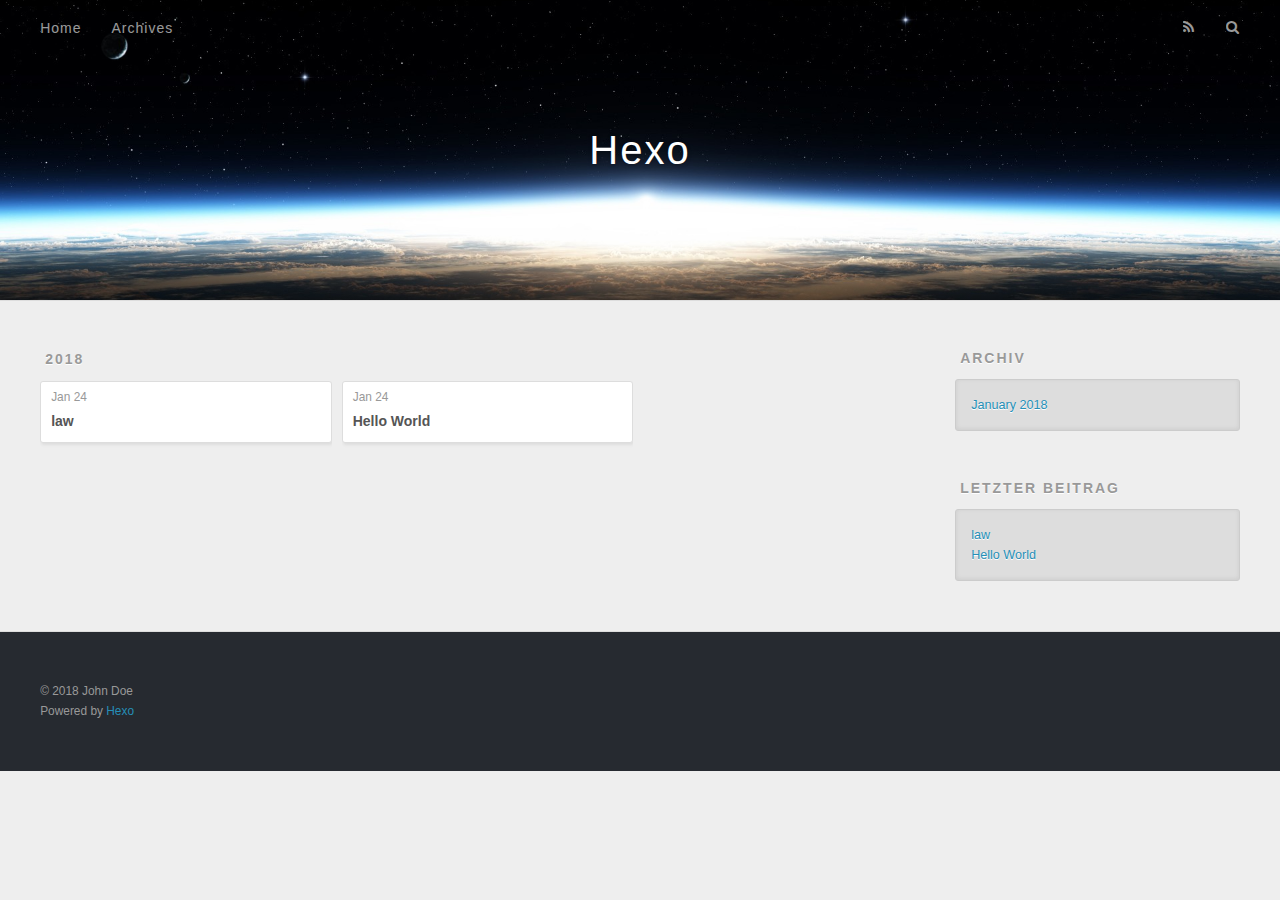
==== archives/index.html @ ad2d3b76 "Site updated: 2018-01-24 11:09:29" ====
<!DOCTYPE html>
<html>
<head>
  <meta charset="utf-8">
  

  
  <title>Archiv | Hexo</title>
  <meta name="viewport" content="width=device-width, initial-scale=1, maximum-scale=1">
  <meta property="og:type" content="website">
<meta property="og:title" content="Hexo">
<meta property="og:url" content="http://yoursite.com/archives/index.html">
<meta property="og:site_name" content="Hexo">
<meta name="twitter:card" content="summary">
<meta name="twitter:title" content="Hexo">
  
    <link rel="alternate" href="/atom.xml" title="Hexo" type="application/atom+xml">
  
  
    <link rel="icon" href="/favicon.png">
  
  
    <link href="//fonts.googleapis.com/css?family=Source+Code+Pro" rel="stylesheet" type="text/css">
  
  <link rel="stylesheet" href="/css/style.css">
</head>

<body>
  <div id="container">
    <div id="wrap">
      <header id="header">
  <div id="banner"></div>
  <div id="header-outer" class="outer">
    <div id="header-title" class="inner">
      <h1 id="logo-wrap">
        <a href="/" id="logo">Hexo</a>
      </h1>
      
    </div>
    <div id="header-inner" class="inner">
      <nav id="main-nav">
        <a id="main-nav-toggle" class="nav-icon"></a>
        
          <a class="main-nav-link" href="/">Home</a>
        
          <a class="main-nav-link" href="/archives">Archives</a>
        
      </nav>
      <nav id="sub-nav">
        
          <a id="nav-rss-link" class="nav-icon" href="/atom.xml" title="RSS Feed"></a>
        
        <a id="nav-search-btn" class="nav-icon" title="Suche"></a>
      </nav>
      <div id="search-form-wrap">
        <form action="//google.com/search" method="get" accept-charset="UTF-8" class="search-form"><input type="search" name="q" class="search-form-input" placeholder="Search"><button type="submit" class="search-form-submit">&#xF002;</button><input type="hidden" name="sitesearch" value="http://yoursite.com"></form>
      </div>
    </div>
  </div>
</header>
      <div class="outer">
        <section id="main">
  
  
    
    
      
      
      <section class="archives-wrap">
        <div class="archive-year-wrap">
          <a href="/archives/2018" class="archive-year">2018</a>
        </div>
        <div class="archives">
    
    <article class="archive-article archive-type-post">
  <div class="archive-article-inner">
    <header class="archive-article-header">
      <a href="/2018/01/24/law/" class="archive-article-date">
  <time datetime="2018-01-24T03:02:28.000Z" itemprop="datePublished">Jan 24</time>
</a>
      
  
    <h1 itemprop="name">
      <a class="archive-article-title" href="/2018/01/24/law/">law</a>
    </h1>
  

    </header>
  </div>
</article>
  
    
    
    <article class="archive-article archive-type-post">
  <div class="archive-article-inner">
    <header class="archive-article-header">
      <a href="/2018/01/24/hello-world/" class="archive-article-date">
  <time datetime="2018-01-24T02:55:47.644Z" itemprop="datePublished">Jan 24</time>
</a>
      
  
    <h1 itemprop="name">
      <a class="archive-article-title" href="/2018/01/24/hello-world/">Hello World</a>
    </h1>
  

    </header>
  </div>
</article>
  
  
    </div></section>
  


</section>
        
          <aside id="sidebar">
  
    

  
    

  
    
  
    
  <div class="widget-wrap">
    <h3 class="widget-title">Archiv</h3>
    <div class="widget">
      <ul class="archive-list"><li class="archive-list-item"><a class="archive-list-link" href="/archives/2018/01/">January 2018</a></li></ul>
    </div>
  </div>


  
    
  <div class="widget-wrap">
    <h3 class="widget-title">letzter Beitrag</h3>
    <div class="widget">
      <ul>
        
          <li>
            <a href="/2018/01/24/law/">law</a>
          </li>
        
          <li>
            <a href="/2018/01/24/hello-world/">Hello World</a>
          </li>
        
      </ul>
    </div>
  </div>

  
</aside>
        
      </div>
      <footer id="footer">
  
  <div class="outer">
    <div id="footer-info" class="inner">
      &copy; 2018 John Doe<br>
      Powered by <a href="http://hexo.io/" target="_blank">Hexo</a>
    </div>
  </div>
</footer>
    </div>
    <nav id="mobile-nav">
  
    <a href="/" class="mobile-nav-link">Home</a>
  
    <a href="/archives" class="mobile-nav-link">Archives</a>
  
</nav>
    

<script src="//ajax.googleapis.com/ajax/libs/jquery/2.0.3/jquery.min.js"></script>


  <link rel="stylesheet" href="/fancybox/jquery.fancybox.css">
  <script src="/fancybox/jquery.fancybox.pack.js"></script>


<script src="/js/script.js"></script>



  </div>
</body>
</html>
---- css/style.css ----
body {
  width: 100%;
}
body:before,
body:after {
  content: "";
  display: table;
}
body:after {
  clear: both;
}
html,
body,
div,
span,
applet,
object,
iframe,
h1,
h2,
h3,
h4,
h5,
h6,
p,
blockquote,
pre,
a,
abbr,
acronym,
address,
big,
cite,
code,
del,
dfn,
em,
img,
ins,
kbd,
q,
s,
samp,
small,
strike,
strong,
sub,
sup,
tt,
var,
dl,
dt,
dd,
ol,
ul,
li,
fieldset,
form,
label,
legend,
table,
caption,
tbody,
tfoot,
thead,
tr,
th,
td {
  margin: 0;
  padding: 0;
  border: 0;
  outline: 0;
  font-weight: inherit;
  font-style: inherit;
  font-family: inherit;
  font-size: 100%;
  vertical-align: baseline;
}
body {
  line-height: 1;
  color: #000;
  background: #fff;
}
ol,
ul {
  list-style: none;
}
table {
  border-collapse: separate;
  border-spacing: 0;
  vertical-align: middle;
}
caption,
th,
td {
  text-align: left;
  font-weight: normal;
  vertical-align: middle;
}
a img {
  border: none;
}
input,
button {
  margin: 0;
  padding: 0;
}
input::-moz-focus-inner,
button::-moz-focus-inner {
  border: 0;
  padding: 0;
}
@font-face {
  font-family: FontAwesome;
  font-style: normal;
  font-weight: normal;
  src: url("fonts/fontawesome-webfont.eot?v=#4.0.3");
  src: url("fonts/fontawesome-webfont.eot?#iefix&v=#4.0.3") format("embedded-opentype"), url("fonts/fontawesome-webfont.woff?v=#4.0.3") format("woff"), url("fonts/fontawesome-webfont.ttf?v=#4.0.3") format("truetype"), url("fonts/fontawesome-webfont.svg#fontawesomeregular?v=#4.0.3") format("svg");
}
html,
body,
#container {
  height: 100%;
}
body {
  background: #eee;
  font: 14px -apple-system, BlinkMacSystemFont, "Segoe UI", "Roboto", "Oxygen", "Ubuntu", "Cantarell", "Fira Sans", "Droid Sans", "Helvetica Neue", sans-serif;
  -webkit-text-size-adjust: 100%;
}
.outer {
  max-width: 1220px;
  margin: 0 auto;
  padding: 0 20px;
}
.outer:before,
.outer:after {
  content: "";
  display: table;
}
.outer:after {
  clear: both;
}
.inner {
  display: inline;
  float: left;
  width: 98.33333333333333%;
  margin: 0 0.833333333333333%;
}
.left,
.alignleft {
  float: left;
}
.right,
.alignright {
  float: right;
}
.clear {
  clear: both;
}
#container {
  position: relative;
}
.mobile-nav-on {
  overflow: hidden;
}
#wrap {
  height: 100%;
  width: 100%;
  position: absolute;
  top: 0;
  left: 0;
  -webkit-transition: 0.2s ease-out;
  -moz-transition: 0.2s ease-out;
  -ms-transition: 0.2s ease-out;
  transition: 0.2s ease-out;
  z-index: 1;
  background: #eee;
}
.mobile-nav-on #wrap {
  left: 280px;
}
@media screen and (min-width: 768px) {
  #main {
    display: inline;
    float: left;
    width: 73.33333333333333%;
    margin: 0 0.833333333333333%;
  }
}
.article-date,
.article-category-link,
.archive-year,
.widget-title {
  text-decoration: none;
  text-transform: uppercase;
  letter-spacing: 2px;
  color: #999;
  margin-bottom: 1em;
  margin-left: 5px;
  line-height: 1em;
  text-shadow: 0 1px #fff;
  font-weight: bold;
}
.article-inner,
.archive-article-inner {
  background: #fff;
  -webkit-box-shadow: 1px 2px 3px #ddd;
  box-shadow: 1px 2px 3px #ddd;
  border: 1px solid #ddd;
  border-radius: 3px;
}
.article-entry h1,
.widget h1 {
  font-size: 2em;
}
.article-entry h2,
.widget h2 {
  font-size: 1.5em;
}
.article-entry h3,
.widget h3 {
  font-size: 1.3em;
}
.article-entry h4,
.widget h4 {
  font-size: 1.2em;
}
.article-entry h5,
.widget h5 {
  font-size: 1em;
}
.article-entry h6,
.widget h6 {
  font-size: 1em;
  color: #999;
}
.article-entry hr,
.widget hr {
  border: 1px dashed #ddd;
}
.article-entry strong,
.widget strong {
  font-weight: bold;
}
.article-entry em,
.widget em,
.article-entry cite,
.widget cite {
  font-style: italic;
}
.article-entry sup,
.widget sup,
.article-entry sub,
.widget sub {
  font-size: 0.75em;
  line-height: 0;
  position: relative;
  vertical-align: baseline;
}
.article-entry sup,
.widget sup {
  top: -0.5em;
}
.article-entry sub,
.widget sub {
  bottom: -0.2em;
}
.article-entry small,
.widget small {
  font-size: 0.85em;
}
.article-entry acronym,
.widget acronym,
.article-entry abbr,
.widget abbr {
  border-bottom: 1px dotted;
}
.article-entry ul,
.widget ul,
.article-entry ol,
.widget ol,
.article-entry dl,
.widget dl {
  margin: 0 20px;
  line-height: 1.6em;
}
.article-entry ul ul,
.widget ul ul,
.article-entry ol ul,
.widget ol ul,
.article-entry ul ol,
.widget ul ol,
.article-entry ol ol,
.widget ol ol {
  margin-top: 0;
  margin-bottom: 0;
}
.article-entry ul,
.widget ul {
  list-style: disc;
}
.article-entry ol,
.widget ol {
  list-style: decimal;
}
.article-entry dt,
.widget dt {
  font-weight: bold;
}
#header {
  height: 300px;
  position: relative;
  border-bottom: 1px solid #ddd;
}
#header:before,
#header:after {
  content: "";
  position: absolute;
  left: 0;
  right: 0;
  height: 40px;
}
#header:before {
  top: 0;
  background: -webkit-linear-gradient(rgba(0,0,0,0.2), transparent);
  background: -moz-linear-gradient(rgba(0,0,0,0.2), transparent);
  background: -ms-linear-gradient(rgba(0,0,0,0.2), transparent);
  background: linear-gradient(rgba(0,0,0,0.2), transparent);
}
#header:after {
  bottom: 0;
  background: -webkit-linear-gradient(transparent, rgba(0,0,0,0.2));
  background: -moz-linear-gradient(transparent, rgba(0,0,0,0.2));
  background: -ms-linear-gradient(transparent, rgba(0,0,0,0.2));
  background: linear-gradient(transparent, rgba(0,0,0,0.2));
}
#header-outer {
  height: 100%;
  position: relative;
}
#header-inner {
  position: relative;
  overflow: hidden;
}
#banner {
  position: absolute;
  top: 0;
  left: 0;
  width: 100%;
  height: 100%;
  background: url("images/banner.jpg") center #000;
  -webkit-background-size: cover;
  -moz-background-size: cover;
  background-size: cover;
  z-index: -1;
}
#header-title {
  text-align: center;
  height: 40px;
  position: absolute;
  top: 50%;
  left: 0;
  margin-top: -20px;
}
#logo,
#subtitle {
  text-decoration: none;
  color: #fff;
  font-weight: 300;
  text-shadow: 0 1px 4px rgba(0,0,0,0.3);
}
#logo {
  font-size: 40px;
  line-height: 40px;
  letter-spacing: 2px;
}
#subtitle {
  font-size: 16px;
  line-height: 16px;
  letter-spacing: 1px;
}
#subtitle-wrap {
  margin-top: 16px;
}
#main-nav {
  float: left;
  margin-left: -15px;
}
.nav-icon,
.main-nav-link {
  float: left;
  color: #fff;
  opacity: 0.6;
  text-decoration: none;
  text-shadow: 0 1px rgba(0,0,0,0.2);
  -webkit-transition: opacity 0.2s;
  -moz-transition: opacity 0.2s;
  -ms-transition: opacity 0.2s;
  transition: opacity 0.2s;
  display: block;
  padding: 20px 15px;
}
.nav-icon:hover,
.main-nav-link:hover {
  opacity: 1;
}
.nav-icon {
  font-family: FontAwesome;
  text-align: center;
  font-size: 14px;
  width: 14px;
  height: 14px;
  padding: 20px 15px;
  position: relative;
  cursor: pointer;
}
.main-nav-link {
  font-weight: 300;
  letter-spacing: 1px;
}
@media screen and (max-width: 479px) {
  .main-nav-link {
    display: none;
  }
}
#main-nav-toggle {
  display: none;
}
#main-nav-toggle:before {
  content: "\f0c9";
}
@media screen and (max-width: 479px) {
  #main-nav-toggle {
    display: block;
  }
}
#sub-nav {
  float: right;
  margin-right: -15px;
}
#nav-rss-link:before {
  content: "\f09e";
}
#nav-search-btn:before {
  content: "\f002";
}
#search-form-wrap {
  position: absolute;
  top: 15px;
  width: 150px;
  height: 30px;
  right: -150px;
  opacity: 0;
  -webkit-transition: 0.2s ease-out;
  -moz-transition: 0.2s ease-out;
  -ms-transition: 0.2s ease-out;
  transition: 0.2s ease-out;
}
#search-form-wrap.on {
  opacity: 1;
  right: 0;
}
@media screen and (max-width: 479px) {
  #search-form-wrap {
    width: 100%;
    right: -100%;
  }
}
.search-form {
  position: absolute;
  top: 0;
  left: 0;
  right: 0;
  background: #fff;
  padding: 5px 15px;
  border-radius: 15px;
  -webkit-box-shadow: 0 0 10px rgba(0,0,0,0.3);
  box-shadow: 0 0 10px rgba(0,0,0,0.3);
}
.search-form-input {
  border: none;
  background: none;
  color: #555;
  width: 100%;
  font: 13px -apple-system, BlinkMacSystemFont, "Segoe UI", "Roboto", "Oxygen", "Ubuntu", "Cantarell", "Fira Sans", "Droid Sans", "Helvetica Neue", sans-serif;
  outline: none;
}
.search-form-input::-webkit-search-results-decoration,
.search-form-input::-webkit-search-cancel-button {
  -webkit-appearance: none;
}
.search-form-submit {
  position: absolute;
  top: 50%;
  right: 10px;
  margin-top: -7px;
  font: 13px FontAwesome;
  border: none;
  background: none;
  color: #bbb;
  cursor: pointer;
}
.search-form-submit:hover,
.search-form-submit:focus {
  color: #777;
}
.article {
  margin: 50px 0;
}
.article-inner {
  overflow: hidden;
}
.article-meta:before,
.article-meta:after {
  content: "";
  display: table;
}
.article-meta:after {
  clear: both;
}
.article-date {
  float: left;
}
.article-category {
  float: left;
  line-height: 1em;
  color: #ccc;
  text-shadow: 0 1px #fff;
  margin-left: 8px;
}
.article-category:before {
  content: "\2022";
}
.article-category-link {
  margin: 0 12px 1em;
}
.article-header {
  padding: 20px 20px 0;
}
.article-title {
  text-decoration: none;
  font-size: 2em;
  font-weight: bold;
  color: #555;
  line-height: 1.1em;
  -webkit-transition: color 0.2s;
  -moz-transition: color 0.2s;
  -ms-transition: color 0.2s;
  transition: color 0.2s;
}
a.article-title:hover {
  color: #258fb8;
}
.article-entry {
  color: #555;
  padding: 0 20px;
}
.article-entry:before,
.article-entry:after {
  content: "";
  display: table;
}
.article-entry:after {
  clear: both;
}
.article-entry p,
.article-entry table {
  line-height: 1.6em;
  margin: 1.6em 0;
}
.article-entry h1,
.article-entry h2,
.article-entry h3,
.article-entry h4,
.article-entry h5,
.article-entry h6 {
  font-weight: bold;
}
.article-entry h1,
.article-entry h2,
.article-entry h3,
.article-entry h4,
.article-entry h5,
.article-entry h6 {
  line-height: 1.1em;
  margin: 1.1em 0;
}
.article-entry a {
  color: #258fb8;
  text-decoration: none;
}
.article-entry a:hover {
  text-decoration: underline;
}
.article-entry ul,
.article-entry ol,
.article-entry dl {
  margin-top: 1.6em;
  margin-bottom: 1.6em;
}
.article-entry img,
.article-entry video {
  max-width: 100%;
  height: auto;
  display: block;
  margin: auto;
}
.article-entry iframe {
  border: none;
}
.article-entry table {
  width: 100%;
  border-collapse: collapse;
  border-spacing: 0;
}
.article-entry th {
  font-weight: bold;
  border-bottom: 3px solid #ddd;
  padding-bottom: 0.5em;
}
.article-entry td {
  border-bottom: 1px solid #ddd;
  padding: 10px 0;
}
.article-entry blockquote {
  font-family: Georgia, "Times New Roman", serif;
  font-size: 1.4em;
  margin: 1.6em 20px;
  text-align: center;
}
.article-entry blockquote footer {
  font-size: 14px;
  margin: 1.6em 0;
  font-family: -apple-system, BlinkMacSystemFont, "Segoe UI", "Roboto", "Oxygen", "Ubuntu", "Cantarell", "Fira Sans", "Droid Sans", "Helvetica Neue", sans-serif;
}
.article-entry blockquote footer cite:before {
  content: "—";
  padding: 0 0.5em;
}
.article-entry .pullquote {
  text-align: left;
  width: 45%;
  margin: 0;
}
.article-entry .pullquote.left {
  margin-left: 0.5em;
  margin-right: 1em;
}
.article-entry .pullquote.right {
  margin-right: 0.5em;
  margin-left: 1em;
}
.article-entry .caption {
  color: #999;
  display: block;
  font-size: 0.9em;
  margin-top: 0.5em;
  position: relative;
  text-align: center;
}
.article-entry .video-container {
  position: relative;
  padding-top: 56.25%;
  height: 0;
  overflow: hidden;
}
.article-entry .video-container iframe,
.article-entry .video-container object,
.article-entry .video-container embed {
  position: absolute;
  top: 0;
  left: 0;
  width: 100%;
  height: 100%;
  margin-top: 0;
}
.article-more-link a {
  display: inline-block;
  line-height: 1em;
  padding: 6px 15px;
  border-radius: 15px;
  background: #eee;
  color: #999;
  text-shadow: 0 1px #fff;
  text-decoration: none;
}
.article-more-link a:hover {
  background: #258fb8;
  color: #fff;
  text-decoration: none;
  text-shadow: 0 1px #1e7293;
}
.article-footer {
  font-size: 0.85em;
  line-height: 1.6em;
  border-top: 1px solid #ddd;
  padding-top: 1.6em;
  margin: 0 20px 20px;
}
.article-footer:before,
.article-footer:after {
  content: "";
  display: table;
}
.article-footer:after {
  clear: both;
}
.article-footer a {
  color: #999;
  text-decoration: none;
}
.article-footer a:hover {
  color: #555;
}
.article-tag-list-item {
  float: left;
  margin-right: 10px;
}
.article-tag-list-link:before {
  content: "#";
}
.article-comment-link {
  float: right;
}
.article-comment-link:before {
  content: "\f075";
  font-family: FontAwesome;
  padding-right: 8px;
}
.article-share-link {
  cursor: pointer;
  float: right;
  margin-left: 20px;
}
.article-share-link:before {
  content: "\f064";
  font-family: FontAwesome;
  padding-right: 6px;
}
#article-nav {
  position: relative;
}
#article-nav:before,
#article-nav:after {
  content: "";
  display: table;
}
#article-nav:after {
  clear: both;
}
@media screen and (min-width: 768px) {
  #article-nav {
    margin: 50px 0;
  }
  #article-nav:before {
    width: 8px;
    height: 8px;
    position: absolute;
    top: 50%;
    left: 50%;
    margin-top: -4px;
    margin-left: -4px;
    content: "";
    border-radius: 50%;
    background: #ddd;
    -webkit-box-shadow: 0 1px 2px #fff;
    box-shadow: 0 1px 2px #fff;
  }
}
.article-nav-link-wrap {
  text-decoration: none;
  text-shadow: 0 1px #fff;
  color: #999;
  -webkit-box-sizing: border-box;
  -moz-box-sizing: border-box;
  box-sizing: border-box;
  margin-top: 50px;
  text-align: center;
  display: block;
}
.article-nav-link-wrap:hover {
  color: #555;
}
@media screen and (min-width: 768px) {
  .article-nav-link-wrap {
    width: 50%;
    margin-top: 0;
  }
}
@media screen and (min-width: 768px) {
  #article-nav-newer {
    float: left;
    text-align: right;
    padding-right: 20px;
  }
}
@media screen and (min-width: 768px) {
  #article-nav-older {
    float: right;
    text-align: left;
    padding-left: 20px;
  }
}
.article-nav-caption {
  text-transform: uppercase;
  letter-spacing: 2px;
  color: #ddd;
  line-height: 1em;
  font-weight: bold;
}
#article-nav-newer .article-nav-caption {
  margin-right: -2px;
}
.article-nav-title {
  font-size: 0.85em;
  line-height: 1.6em;
  margin-top: 0.5em;
}
.article-share-box {
  position: absolute;
  display: none;
  background: #fff;
  -webkit-box-shadow: 1px 2px 10px rgba(0,0,0,0.2);
  box-shadow: 1px 2px 10px rgba(0,0,0,0.2);
  border-radius: 3px;
  margin-left: -145px;
  overflow: hidden;
  z-index: 1;
}
.article-share-box.on {
  display: block;
}
.article-share-input {
  width: 100%;
  background: none;
  -webkit-box-sizing: border-box;
  -moz-box-sizing: border-box;
  box-sizing: border-box;
  font: 14px -apple-system, BlinkMacSystemFont, "Segoe UI", "Roboto", "Oxygen", "Ubuntu", "Cantarell", "Fira Sans", "Droid Sans", "Helvetica Neue", sans-serif;
  padding: 0 15px;
  color: #555;
  outline: none;
  border: 1px solid #ddd;
  border-radius: 3px 3px 0 0;
  height: 36px;
  line-height: 36px;
}
.article-share-links {
  background: #eee;
}
.article-share-links:before,
.article-share-links:after {
  content: "";
  display: table;
}
.article-share-links:after {
  clear: both;
}
.article-share-twitter,
.article-share-facebook,
.article-share-pinterest,
.article-share-google {
  width: 50px;
  height: 36px;
  display: block;
  float: left;
  position: relative;
  color: #999;
  text-shadow: 0 1px #fff;
}
.article-share-twitter:before,
.article-share-facebook:before,
.article-share-pinterest:before,
.article-share-google:before {
  font-size: 20px;
  font-family: FontAwesome;
  width: 20px;
  height: 20px;
  position: absolute;
  top: 50%;
  left: 50%;
  margin-top: -10px;
  margin-left: -10px;
  text-align: center;
}
.article-share-twitter:hover,
.article-share-facebook:hover,
.article-share-pinterest:hover,
.article-share-google:hover {
  color: #fff;
}
.article-share-twitter:before {
  content: "\f099";
}
.article-share-twitter:hover {
  background: #00aced;
  text-shadow: 0 1px #008abe;
}
.article-share-facebook:before {
  content: "\f09a";
}
.article-share-facebook:hover {
  background: #3b5998;
  text-shadow: 0 1px #2f477a;
}
.article-share-pinterest:before {
  content: "\f0d2";
}
.article-share-pinterest:hover {
  background: #cb2027;
  text-shadow: 0 1px #a21a1f;
}
.article-share-google:before {
  content: "\f0d5";
}
.article-share-google:hover {
  background: #dd4b39;
  text-shadow: 0 1px #be3221;
}
.article-gallery {
  background: #000;
  position: relative;
}
.article-gallery-photos {
  position: relative;
  overflow: hidden;
}
.article-gallery-img {
  display: none;
  max-width: 100%;
}
.article-gallery-img:first-child {
  display: block;
}
.article-gallery-img.loaded {
  position: absolute;
  display: block;
}
.article-gallery-img img {
  display: block;
  max-width: 100%;
  margin: 0 auto;
}
#comments {
  background: #fff;
  -webkit-box-shadow: 1px 2px 3px #ddd;
  box-shadow: 1px 2px 3px #ddd;
  padding: 20px;
  border: 1px solid #ddd;
  border-radius: 3px;
  margin: 50px 0;
}
#comments a {
  color: #258fb8;
}
.archives-wrap {
  margin: 50px 0;
}
.archives:before,
.archives:after {
  content: "";
  display: table;
}
.archives:after {
  clear: both;
}
.archive-year-wrap {
  margin-bottom: 1em;
}
.archives {
  -webkit-column-gap: 10px;
  -moz-column-gap: 10px;
  column-gap: 10px;
}
@media screen and (min-width: 480px) and (max-width: 767px) {
  .archives {
    -webkit-column-count: 2;
    -moz-column-count: 2;
    column-count: 2;
  }
}
@media screen and (min-width: 768px) {
  .archives {
    -webkit-column-count: 3;
    -moz-column-count: 3;
    column-count: 3;
  }
}
.archive-article {
  -webkit-column-break-inside: avoid;
  page-break-inside: avoid;
  overflow: hidden;
  break-inside: avoid-column;
}
.archive-article-inner {
  padding: 10px;
  margin-bottom: 15px;
}
.archive-article-title {
  text-decoration: none;
  font-weight: bold;
  color: #555;
  -webkit-transition: color 0.2s;
  -moz-transition: color 0.2s;
  -ms-transition: color 0.2s;
  transition: color 0.2s;
  line-height: 1.6em;
}
.archive-article-title:hover {
  color: #258fb8;
}
.archive-article-footer {
  margin-top: 1em;
}
.archive-article-date {
  color: #999;
  text-decoration: none;
  font-size: 0.85em;
  line-height: 1em;
  margin-bottom: 0.5em;
  display: block;
}
#page-nav {
  margin: 50px auto;
  background: #fff;
  -webkit-box-shadow: 1px 2px 3px #ddd;
  box-shadow: 1px 2px 3px #ddd;
  border: 1px solid #ddd;
  border-radius: 3px;
  text-align: center;
  color: #999;
  overflow: hidden;
}
#page-nav:before,
#page-nav:after {
  content: "";
  display: table;
}
#page-nav:after {
  clear: both;
}
#page-nav a,
#page-nav span {
  padding: 10px 20px;
  line-height: 1;
  height: 2ex;
}
#page-nav a {
  color: #999;
  text-decoration: none;
}
#page-nav a:hover {
  background: #999;
  color: #fff;
}
#page-nav .prev {
  float: left;
}
#page-nav .next {
  float: right;
}
#page-nav .page-number {
  display: inline-block;
}
@media screen and (max-width: 479px) {
  #page-nav .page-number {
    display: none;
  }
}
#page-nav .current {
  color: #555;
  font-weight: bold;
}
#page-nav .space {
  color: #ddd;
}
#footer {
  background: #262a30;
  padding: 50px 0;
  border-top: 1px solid #ddd;
  color: #999;
}
#footer a {
  color: #258fb8;
  text-decoration: none;
}
#footer a:hover {
  text-decoration: underline;
}
#footer-info {
  line-height: 1.6em;
  font-size: 0.85em;
}
.article-entry pre,
.article-entry .highlight {
  background: #2d2d2d;
  margin: 0 -20px;
  padding: 15px 20px;
  border-style: solid;
  border-color: #ddd;
  border-width: 1px 0;
  overflow: auto;
  color: #ccc;
  line-height: 22.400000000000002px;
}
.article-entry .highlight .gutter pre,
.article-entry .gist .gist-file .gist-data .line-numbers {
  color: #666;
  font-size: 0.85em;
}
.article-entry pre,
.article-entry code {
  font-family: "Source Code Pro", Consolas, Monaco, Menlo, Consolas, monospace;
}
.article-entry code {
  background: #eee;
  text-shadow: 0 1px #fff;
  padding: 0 0.3em;
}
.article-entry pre code {
  background: none;
  text-shadow: none;
  padding: 0;
}
.article-entry .highlight pre {
  border: none;
  margin: 0;
  padding: 0;
}
.article-entry .highlight table {
  margin: 0;
  width: auto;
}
.article-entry .highlight td {
  border: none;
  padding: 0;
}
.article-entry .highlight figcaption {
  font-size: 0.85em;
  color: #999;
  line-height: 1em;
  margin-bottom: 1em;
}
.article-entry .highlight figcaption:before,
.article-entry .highlight figcaption:after {
  content: "";
  display: table;
}
.article-entry .highlight figcaption:after {
  clear: both;
}
.article-entry .highlight figcaption a {
  float: right;
}
.article-entry .highlight .gutter pre {
  text-align: right;
  padding-right: 20px;
}
.article-entry .highlight .line {
  height: 22.400000000000002px;
}
.article-entry .highlight .line.marked {
  background: #515151;
}
.article-entry .gist {
  margin: 0 -20px;
  border-style: solid;
  border-color: #ddd;
  border-width: 1px 0;
  background: #2d2d2d;
  padding: 15px 20px 15px 0;
}
.article-entry .gist .gist-file {
  border: none;
  font-family: "Source Code Pro", Consolas, Monaco, Menlo, Consolas, monospace;
  margin: 0;
}
.article-entry .gist .gist-file .gist-data {
  background: none;
  border: none;
}
.article-entry .gist .gist-file .gist-data .line-numbers {
  background: none;
  border: none;
  padding: 0 20px 0 0;
}
.article-entry .gist .gist-file .gist-data .line-data {
  padding: 0 !important;
}
.article-entry .gist .gist-file .highlight {
  margin: 0;
  padding: 0;
  border: none;
}
.article-entry .gist .gist-file .gist-meta {
  background: #2d2d2d;
  color: #999;
  font: 0.85em -apple-system, BlinkMacSystemFont, "Segoe UI", "Roboto", "Oxygen", "Ubuntu", "Cantarell", "Fira Sans", "Droid Sans", "Helvetica Neue", sans-serif;
  text-shadow: 0 0;
  padding: 0;
  margin-top: 1em;
  margin-left: 20px;
}
.article-entry .gist .gist-file .gist-meta a {
  color: #258fb8;
  font-weight: normal;
}
.article-entry .gist .gist-file .gist-meta a:hover {
  text-decoration: underline;
}
pre .comment,
pre .title {
  color: #999;
}
pre .variable,
pre .attribute,
pre .tag,
pre .regexp,
pre .ruby .constant,
pre .xml .tag .title,
pre .xml .pi,
pre .xml .doctype,
pre .html .doctype,
pre .css .id,
pre .css .class,
pre .css .pseudo {
  color: #f2777a;
}
pre .number,
pre .preprocessor,
pre .built_in,
pre .literal,
pre .params,
pre .constant {
  color: #f99157;
}
pre .class,
pre .ruby .class .title,
pre .css .rules .attribute {
  color: #9c9;
}
pre .string,
pre .value,
pre .inheritance,
pre .header,
pre .ruby .symbol,
pre .xml .cdata {
  color: #9c9;
}
pre .css .hexcolor {
  color: #6cc;
}
pre .function,
pre .python .decorator,
pre .python .title,
pre .ruby .function .title,
pre .ruby .title .keyword,
pre .perl .sub,
pre .javascript .title,
pre .coffeescript .title {
  color: #69c;
}
pre .keyword,
pre .javascript .function {
  color: #c9c;
}
@media screen and (max-width: 479px) {
  #mobile-nav {
    position: absolute;
    top: 0;
    left: 0;
    width: 280px;
    height: 100%;
    background: #191919;
    border-right: 1px solid #fff;
  }
}
@media screen and (max-width: 479px) {
  .mobile-nav-link {
    display: block;
    color: #999;
    text-decoration: none;
    padding: 15px 20px;
    font-weight: bold;
  }
  .mobile-nav-link:hover {
    color: #fff;
  }
}
@media screen and (min-width: 768px) {
  #sidebar {
    display: inline;
    float: left;
    width: 23.333333333333332%;
    margin: 0 0.833333333333333%;
  }
}
.widget-wrap {
  margin: 50px 0;
}
.widget {
  color: #777;
  text-shadow: 0 1px #fff;
  background: #ddd;
  -webkit-box-shadow: 0 -1px 4px #ccc inset;
  box-shadow: 0 -1px 4px #ccc inset;
  border: 1px solid #ccc;
  padding: 15px;
  border-radius: 3px;
}
.widget a {
  color: #258fb8;
  text-decoration: none;
}
.widget a:hover {
  text-decoration: underline;
}
.widget ul ul,
.widget ol ul,
.widget dl ul,
.widget ul ol,
.widget ol ol,
.widget dl ol,
.widget ul dl,
.widget ol dl,
.widget dl dl {
  margin-left: 15px;
  list-style: disc;
}
.widget {
  line-height: 1.6em;
  word-wrap: break-word;
  font-size: 0.9em;
}
.widget ul,
.widget ol {
  list-style: none;
  margin: 0;
}
.widget ul ul,
.widget ol ul,
.widget ul ol,
.widget ol ol {
  margin: 0 20px;
}
.widget ul ul,
.widget ol ul {
  list-style: disc;
}
.widget ul ol,
.widget ol ol {
  list-style: decimal;
}
.category-list-count,
.tag-list-count,
.archive-list-count {
  padding-left: 5px;
  color: #999;
  font-size: 0.85em;
}
.category-list-count:before,
.tag-list-count:before,
.archive-list-count:before {
  content: "(";
}
.category-list-count:after,
.tag-list-count:after,
.archive-list-count:after {
  content: ")";
}
.tagcloud a {
  margin-right: 5px;
  display: inline-block;
}
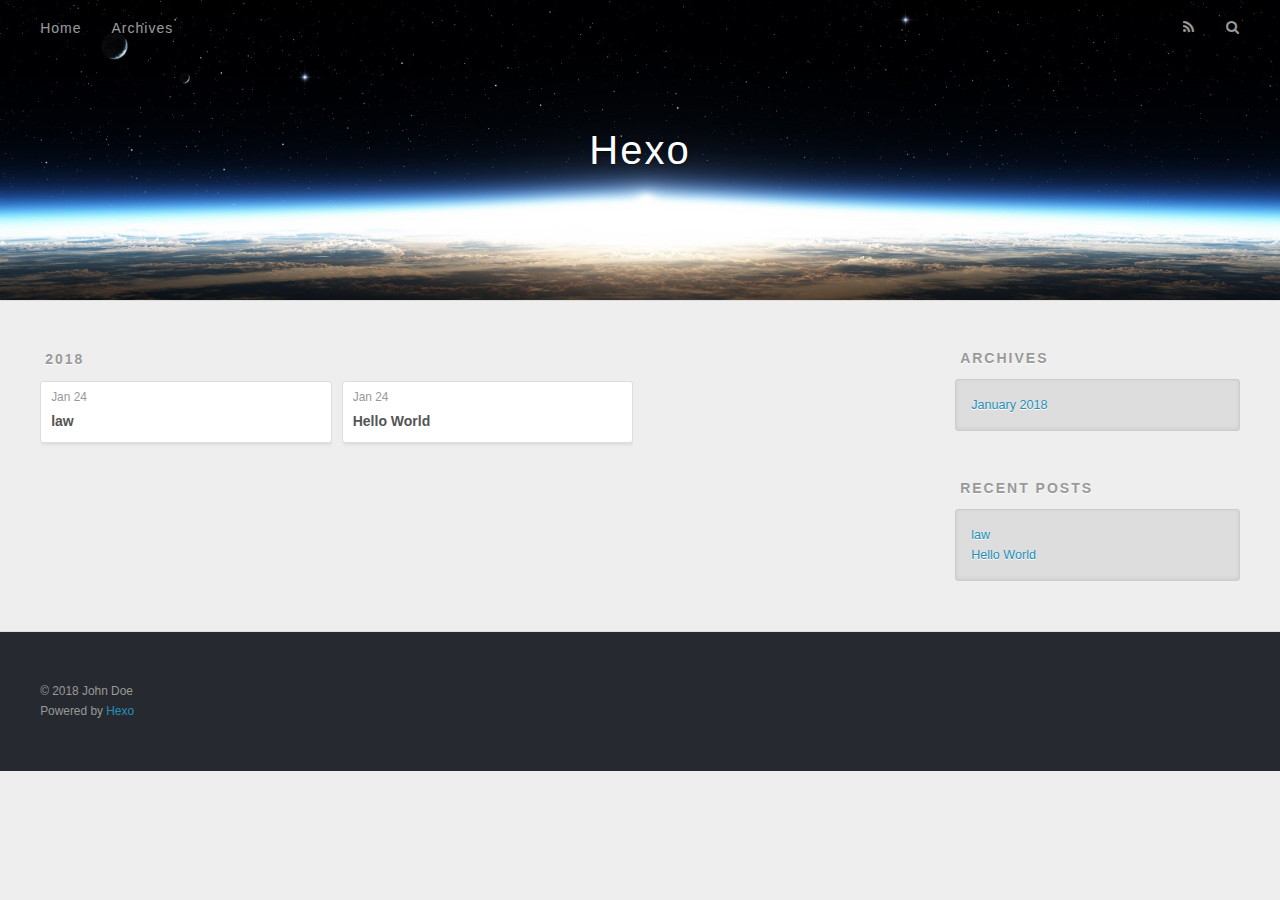
==== commit 20a6497e: "Site updated: 2018-01-24 11:12:27" ====
--- a/archives/index.html
+++ b/archives/index.html
@@ -5,7 +5,7 @@
   
 
   
-  <title>Archiv | Hexo</title>
+  <title>Archives | Hexo</title>
   <meta name="viewport" content="width=device-width, initial-scale=1, maximum-scale=1">
   <meta property="og:type" content="website">
 <meta property="og:title" content="Hexo">
@@ -50,7 +50,7 @@
         
           <a id="nav-rss-link" class="nav-icon" href="/atom.xml" title="RSS Feed"></a>
         
-        <a id="nav-search-btn" class="nav-icon" title="Suche"></a>
+        <a id="nav-search-btn" class="nav-icon" title="Search"></a>
       </nav>
       <div id="search-form-wrap">
         <form action="//google.com/search" method="get" accept-charset="UTF-8" class="search-form"><input type="search" name="q" class="search-form-input" placeholder="Search"><button type="submit" class="search-form-submit">&#xF002;</button><input type="hidden" name="sitesearch" value="http://yoursite.com"></form>
@@ -127,7 +127,7 @@
   
     
   <div class="widget-wrap">
-    <h3 class="widget-title">Archiv</h3>
+    <h3 class="widget-title">Archives</h3>
     <div class="widget">
       <ul class="archive-list"><li class="archive-list-item"><a class="archive-list-link" href="/archives/2018/01/">January 2018</a></li></ul>
     </div>
@@ -137,7 +137,7 @@
   
     
   <div class="widget-wrap">
-    <h3 class="widget-title">letzter Beitrag</h3>
+    <h3 class="widget-title">Recent Posts</h3>
     <div class="widget">
       <ul>
         
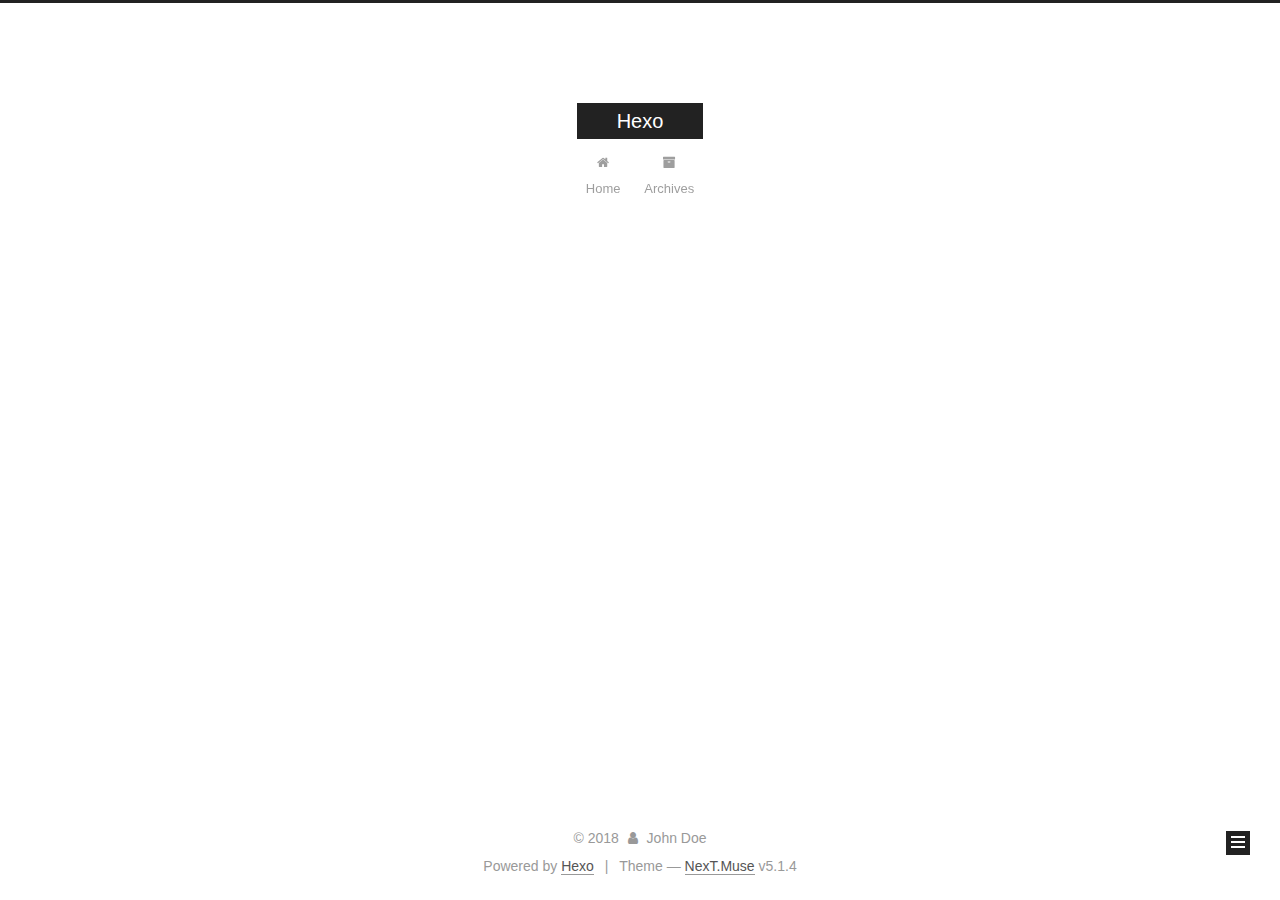
==== commit cfb00c66: "Site updated: 2018-01-24 11:26:59" ====
--- a/archives/index.html
+++ b/archives/index.html
@@ -1,192 +1,587 @@
 <!DOCTYPE html>
-<html>
+
+
+
+  
+
+
+<html class="theme-next muse use-motion" lang="">
 <head>
-  <meta charset="utf-8">
-  
-
-  
-  <title>Archives | Hexo</title>
-  <meta name="viewport" content="width=device-width, initial-scale=1, maximum-scale=1">
-  <meta property="og:type" content="website">
+  <meta charset="UTF-8"/>
+<meta http-equiv="X-UA-Compatible" content="IE=edge" />
+<meta name="viewport" content="width=device-width, initial-scale=1, maximum-scale=1"/>
+<meta name="theme-color" content="#222">
+
+
+
+
+
+
+
+
+
+<meta http-equiv="Cache-Control" content="no-transform" />
+<meta http-equiv="Cache-Control" content="no-siteapp" />
+
+
+
+
+
+
+
+
+
+
+
+
+
+
+
+
+  
+  
+  <link href="/lib/fancybox/source/jquery.fancybox.css?v=2.1.5" rel="stylesheet" type="text/css" />
+
+
+
+
+
+
+
+<link href="/lib/font-awesome/css/font-awesome.min.css?v=4.6.2" rel="stylesheet" type="text/css" />
+
+<link href="/css/main.css?v=5.1.4" rel="stylesheet" type="text/css" />
+
+
+  <link rel="apple-touch-icon" sizes="180x180" href="/images/apple-touch-icon-next.png?v=5.1.4">
+
+
+  <link rel="icon" type="image/png" sizes="32x32" href="/images/favicon-32x32-next.png?v=5.1.4">
+
+
+  <link rel="icon" type="image/png" sizes="16x16" href="/images/favicon-16x16-next.png?v=5.1.4">
+
+
+  <link rel="mask-icon" href="/images/logo.svg?v=5.1.4" color="#222">
+
+
+
+
+
+  <meta name="keywords" content="Hexo, NexT" />
+
+
+
+
+
+
+
+
+
+
+<meta property="og:type" content="website">
 <meta property="og:title" content="Hexo">
 <meta property="og:url" content="http://yoursite.com/archives/index.html">
 <meta property="og:site_name" content="Hexo">
 <meta name="twitter:card" content="summary">
 <meta name="twitter:title" content="Hexo">
-  
-    <link rel="alternate" href="/atom.xml" title="Hexo" type="application/atom+xml">
-  
-  
-    <link rel="icon" href="/favicon.png">
-  
-  
-    <link href="//fonts.googleapis.com/css?family=Source+Code+Pro" rel="stylesheet" type="text/css">
-  
-  <link rel="stylesheet" href="/css/style.css">
+
+
+
+<script type="text/javascript" id="hexo.configurations">
+  var NexT = window.NexT || {};
+  var CONFIG = {
+    root: '/',
+    scheme: 'Muse',
+    version: '5.1.4',
+    sidebar: {"position":"left","display":"post","offset":12,"b2t":false,"scrollpercent":false,"onmobile":false},
+    fancybox: true,
+    tabs: true,
+    motion: {"enable":true,"async":false,"transition":{"post_block":"fadeIn","post_header":"slideDownIn","post_body":"slideDownIn","coll_header":"slideLeftIn","sidebar":"slideUpIn"}},
+    duoshuo: {
+      userId: '0',
+      author: 'Author'
+    },
+    algolia: {
+      applicationID: '',
+      apiKey: '',
+      indexName: '',
+      hits: {"per_page":10},
+      labels: {"input_placeholder":"Search for Posts","hits_empty":"We didn't find any results for the search: ${query}","hits_stats":"${hits} results found in ${time} ms"}
+    }
+  };
+</script>
+
+
+
+  <link rel="canonical" href="http://yoursite.com/archives/"/>
+
+
+
+
+
+  <title>Archive | Hexo</title>
+  
+
+
+
+
+
+
+
+
 </head>
 
-<body>
-  <div id="container">
-    <div id="wrap">
-      <header id="header">
-  <div id="banner"></div>
-  <div id="header-outer" class="outer">
-    <div id="header-title" class="inner">
-      <h1 id="logo-wrap">
-        <a href="/" id="logo">Hexo</a>
-      </h1>
-      
+<body itemscope itemtype="http://schema.org/WebPage" lang="">
+
+  
+  
+    
+  
+
+  <div class="container sidebar-position-left page-archive">
+    <div class="headband"></div>
+
+    <header id="header" class="header" itemscope itemtype="http://schema.org/WPHeader">
+      <div class="header-inner"><div class="site-brand-wrapper">
+  <div class="site-meta ">
+    
+
+    <div class="custom-logo-site-title">
+      <a href="/"  class="brand" rel="start">
+        <span class="logo-line-before"><i></i></span>
+        <span class="site-title">Hexo</span>
+        <span class="logo-line-after"><i></i></span>
+      </a>
     </div>
-    <div id="header-inner" class="inner">
-      <nav id="main-nav">
-        <a id="main-nav-toggle" class="nav-icon"></a>
-        
-          <a class="main-nav-link" href="/">Home</a>
-        
-          <a class="main-nav-link" href="/archives">Archives</a>
-        
-      </nav>
-      <nav id="sub-nav">
-        
-          <a id="nav-rss-link" class="nav-icon" href="/atom.xml" title="RSS Feed"></a>
-        
-        <a id="nav-search-btn" class="nav-icon" title="Search"></a>
-      </nav>
-      <div id="search-form-wrap">
-        <form action="//google.com/search" method="get" accept-charset="UTF-8" class="search-form"><input type="search" name="q" class="search-form-input" placeholder="Search"><button type="submit" class="search-form-submit">&#xF002;</button><input type="hidden" name="sitesearch" value="http://yoursite.com"></form>
+      
+        <p class="site-subtitle"></p>
+      
+  </div>
+
+  <div class="site-nav-toggle">
+    <button>
+      <span class="btn-bar"></span>
+      <span class="btn-bar"></span>
+      <span class="btn-bar"></span>
+    </button>
+  </div>
+</div>
+
+<nav class="site-nav">
+  
+
+  
+    <ul id="menu" class="menu">
+      
+        
+        <li class="menu-item menu-item-home">
+          <a href="/" rel="section">
+            
+              <i class="menu-item-icon fa fa-fw fa-home"></i> <br />
+            
+            Home
+          </a>
+        </li>
+      
+        
+        <li class="menu-item menu-item-archives">
+          <a href="/archives/" rel="section">
+            
+              <i class="menu-item-icon fa fa-fw fa-archive"></i> <br />
+            
+            Archives
+          </a>
+        </li>
+      
+
+      
+    </ul>
+  
+
+  
+</nav>
+
+
+
+ </div>
+    </header>
+
+    <main id="main" class="main">
+      <div class="main-inner">
+        <div class="content-wrap">
+          <div id="content" class="content">
+            
+
+  
+  
+  
+  <div class="post-block archive">
+    <div id="posts" class="posts-collapse">
+      <span class="archive-move-on"></span>
+
+      <span class="archive-page-counter">
+        
+        
+        
+          
+        
+        Um..! 2 posts in total. Keep on posting.
+      </span>
+
+      
+
+        
+        
+        
+
+        
+          
+          <div class="collection-title">
+            <h1 class="archive-year" id="archive-year-2018">2018</h1>
+          </div>
+        
+        
+
+        
+
+  <article class="post post-type-normal" itemscope itemtype="http://schema.org/Article">
+    <header class="post-header">
+
+      <h2 class="post-title">
+        
+            <a class="post-title-link" href="/2018/01/24/law/" itemprop="url">
+              
+                <span itemprop="name">law</span>
+              
+            </a>
+        
+      </h2>
+
+      <div class="post-meta">
+        <time class="post-time" itemprop="dateCreated"
+              datetime="2018-01-24T11:02:28+08:00"
+              content="2018-01-24" >
+          01-24
+        </time>
       </div>
+
+    </header>
+  </article>
+
+
+
+      
+
+        
+        
+        
+
+        
+        
+
+        
+
+  <article class="post post-type-normal" itemscope itemtype="http://schema.org/Article">
+    <header class="post-header">
+
+      <h2 class="post-title">
+        
+            <a class="post-title-link" href="/2018/01/24/hello-world/" itemprop="url">
+              
+                <span itemprop="name">Hello World</span>
+              
+            </a>
+        
+      </h2>
+
+      <div class="post-meta">
+        <time class="post-time" itemprop="dateCreated"
+              datetime="2018-01-24T10:55:47+08:00"
+              content="2018-01-24" >
+          01-24
+        </time>
+      </div>
+
+    </header>
+  </article>
+
+
+
+      
+
     </div>
   </div>
-</header>
-      <div class="outer">
-        <section id="main">
-  
-  
-    
-    
-      
-      
-      <section class="archives-wrap">
-        <div class="archive-year-wrap">
-          <a href="/archives/2018" class="archive-year">2018</a>
+  
+  
+  
+
+  
+
+
+
+          </div>
+          
+
+
+          
+
         </div>
-        <div class="archives">
-    
-    <article class="archive-article archive-type-post">
-  <div class="archive-article-inner">
-    <header class="archive-article-header">
-      <a href="/2018/01/24/law/" class="archive-article-date">
-  <time datetime="2018-01-24T03:02:28.000Z" itemprop="datePublished">Jan 24</time>
-</a>
-      
-  
-    <h1 itemprop="name">
-      <a class="archive-article-title" href="/2018/01/24/law/">law</a>
-    </h1>
-  
-
-    </header>
-  </div>
-</article>
-  
-    
-    
-    <article class="archive-article archive-type-post">
-  <div class="archive-article-inner">
-    <header class="archive-article-header">
-      <a href="/2018/01/24/hello-world/" class="archive-article-date">
-  <time datetime="2018-01-24T02:55:47.644Z" itemprop="datePublished">Jan 24</time>
-</a>
-      
-  
-    <h1 itemprop="name">
-      <a class="archive-article-title" href="/2018/01/24/hello-world/">Hello World</a>
-    </h1>
-  
-
-    </header>
-  </div>
-</article>
-  
-  
-    </div></section>
-  
-
-
-</section>
-        
-          <aside id="sidebar">
-  
-    
-
-  
-    
-
-  
-    
-  
-    
-  <div class="widget-wrap">
-    <h3 class="widget-title">Archives</h3>
-    <div class="widget">
-      <ul class="archive-list"><li class="archive-list-item"><a class="archive-list-link" href="/archives/2018/01/">January 2018</a></li></ul>
+        
+          
+  
+  <div class="sidebar-toggle">
+    <div class="sidebar-toggle-line-wrap">
+      <span class="sidebar-toggle-line sidebar-toggle-line-first"></span>
+      <span class="sidebar-toggle-line sidebar-toggle-line-middle"></span>
+      <span class="sidebar-toggle-line sidebar-toggle-line-last"></span>
     </div>
   </div>
 
-
-  
+  <aside id="sidebar" class="sidebar">
     
-  <div class="widget-wrap">
-    <h3 class="widget-title">Recent Posts</h3>
-    <div class="widget">
-      <ul>
-        
-          <li>
-            <a href="/2018/01/24/law/">law</a>
-          </li>
-        
-          <li>
-            <a href="/2018/01/24/hello-world/">Hello World</a>
-          </li>
-        
-      </ul>
+    <div class="sidebar-inner">
+
+      
+
+      
+
+      <section class="site-overview-wrap sidebar-panel sidebar-panel-active">
+        <div class="site-overview">
+          <div class="site-author motion-element" itemprop="author" itemscope itemtype="http://schema.org/Person">
+            
+              <p class="site-author-name" itemprop="name">John Doe</p>
+              <p class="site-description motion-element" itemprop="description"></p>
+          </div>
+
+          <nav class="site-state motion-element">
+
+            
+              <div class="site-state-item site-state-posts">
+              
+                <a href="/archives/">
+              
+                  <span class="site-state-item-count">2</span>
+                  <span class="site-state-item-name">posts</span>
+                </a>
+              </div>
+            
+
+            
+
+            
+
+          </nav>
+
+          
+
+          
+
+          
+          
+
+          
+          
+
+          
+
+        </div>
+      </section>
+
+      
+
+      
+
     </div>
+  </aside>
+
+
+        
+      </div>
+    </main>
+
+    <footer id="footer" class="footer">
+      <div class="footer-inner">
+        <div class="copyright">&copy; <span itemprop="copyrightYear">2018</span>
+  <span class="with-love">
+    <i class="fa fa-user"></i>
+  </span>
+  <span class="author" itemprop="copyrightHolder">John Doe</span>
+
+  
+</div>
+
+
+  <div class="powered-by">Powered by <a class="theme-link" target="_blank" href="https://hexo.io">Hexo</a></div>
+
+
+
+  <span class="post-meta-divider">|</span>
+
+
+
+  <div class="theme-info">Theme &mdash; <a class="theme-link" target="_blank" href="https://github.com/iissnan/hexo-theme-next">NexT.Muse</a> v5.1.4</div>
+
+
+
+
+        
+
+
+
+
+
+
+
+        
+      </div>
+    </footer>
+
+    
+      <div class="back-to-top">
+        <i class="fa fa-arrow-up"></i>
+        
+      </div>
+    
+
+    
+
   </div>
 
   
-</aside>
-        
-      </div>
-      <footer id="footer">
-  
-  <div class="outer">
-    <div id="footer-info" class="inner">
-      &copy; 2018 John Doe<br>
-      Powered by <a href="http://hexo.io/" target="_blank">Hexo</a>
-    </div>
-  </div>
-</footer>
-    </div>
-    <nav id="mobile-nav">
-  
-    <a href="/" class="mobile-nav-link">Home</a>
-  
-    <a href="/archives" class="mobile-nav-link">Archives</a>
-  
-</nav>
-    
-
-<script src="//ajax.googleapis.com/ajax/libs/jquery/2.0.3/jquery.min.js"></script>
-
-
-  <link rel="stylesheet" href="/fancybox/jquery.fancybox.css">
-  <script src="/fancybox/jquery.fancybox.pack.js"></script>
-
-
-<script src="/js/script.js"></script>
-
-
-
-  </div>
+
+<script type="text/javascript">
+  if (Object.prototype.toString.call(window.Promise) !== '[object Function]') {
+    window.Promise = null;
+  }
+</script>
+
+
+
+
+
+
+
+
+
+  
+
+
+
+
+
+
+
+
+
+
+
+
+  
+  
+    <script type="text/javascript" src="/lib/jquery/index.js?v=2.1.3"></script>
+  
+
+  
+  
+    <script type="text/javascript" src="/lib/fastclick/lib/fastclick.min.js?v=1.0.6"></script>
+  
+
+  
+  
+    <script type="text/javascript" src="/lib/jquery_lazyload/jquery.lazyload.js?v=1.9.7"></script>
+  
+
+  
+  
+    <script type="text/javascript" src="/lib/velocity/velocity.min.js?v=1.2.1"></script>
+  
+
+  
+  
+    <script type="text/javascript" src="/lib/velocity/velocity.ui.min.js?v=1.2.1"></script>
+  
+
+  
+  
+    <script type="text/javascript" src="/lib/fancybox/source/jquery.fancybox.pack.js?v=2.1.5"></script>
+  
+
+
+  
+
+
+  <script type="text/javascript" src="/js/src/utils.js?v=5.1.4"></script>
+
+  <script type="text/javascript" src="/js/src/motion.js?v=5.1.4"></script>
+
+
+
+  
+  
+
+  
+
+  
+
+
+  <script type="text/javascript" src="/js/src/bootstrap.js?v=5.1.4"></script>
+
+
+
+  
+
+
+  
+
+
+
+
+	
+
+
+
+
+
+  
+
+
+
+
+
+  
+
+
+
+
+
+
+
+
+
+
+
+
+  
+
+
+
+
+
+  
+
+  
+
+  
+
+  
+  
+
+  
+
+  
+
+  
+
 </body>
-</html>+</html>
--- a/css/main.css
+++ b/css/main.css
@@ -0,0 +1,2662 @@
+/* normalize.css v3.0.2 | MIT License | git.io/normalize */
+html {
+  font-family: sans-serif; /* 1 */
+  -ms-text-size-adjust: 100%; /* 2 */
+  -webkit-text-size-adjust: 100%; /* 2 */
+}
+body {
+  margin: 0;
+}
+article,
+aside,
+details,
+figcaption,
+figure,
+footer,
+header,
+hgroup,
+main,
+menu,
+nav,
+section,
+summary {
+  display: block;
+}
+audio,
+canvas,
+progress,
+video {
+  display: inline-block; /* 1 */
+  vertical-align: baseline; /* 2 */
+}
+audio:not([controls]) {
+  display: none;
+  height: 0;
+}
+[hidden],
+template {
+  display: none;
+}
+a {
+  background-color: transparent;
+}
+a:active,
+a:hover {
+  outline: 0;
+}
+abbr[title] {
+  border-bottom: 1px dotted;
+}
+b,
+strong {
+  font-weight: bold;
+}
+dfn {
+  font-style: italic;
+}
+h1 {
+  font-size: 2em;
+  margin: 0.67em 0;
+}
+mark {
+  background: #ff0;
+  color: #000;
+}
+small {
+  font-size: 80%;
+}
+sub,
+sup {
+  font-size: 75%;
+  line-height: 0;
+  position: relative;
+  vertical-align: baseline;
+}
+sup {
+  top: -0.5em;
+}
+sub {
+  bottom: -0.25em;
+}
+img {
+  border: 0;
+}
+svg:not(:root) {
+  overflow: hidden;
+}
+figure {
+  margin: 1em 40px;
+}
+hr {
+  -moz-box-sizing: content-box;
+  box-sizing: content-box;
+  height: 0;
+}
+pre {
+  overflow: auto;
+}
+code,
+kbd,
+pre,
+samp {
+  font-family: monospace, monospace;
+  font-size: 1em;
+}
+button,
+input,
+optgroup,
+select,
+textarea {
+  color: inherit; /* 1 */
+  font: inherit; /* 2 */
+  margin: 0; /* 3 */
+}
+button {
+  overflow: visible;
+}
+button,
+select {
+  text-transform: none;
+}
+button,
+html input[type="button"],
+input[type="reset"],
+input[type="submit"] {
+  -webkit-appearance: button; /* 2 */
+  cursor: pointer; /* 3 */
+}
+button[disabled],
+html input[disabled] {
+  cursor: default;
+}
+button::-moz-focus-inner,
+input::-moz-focus-inner {
+  border: 0;
+  padding: 0;
+}
+input {
+  line-height: normal;
+}
+input[type="checkbox"],
+input[type="radio"] {
+  box-sizing: border-box; /* 1 */
+  padding: 0; /* 2 */
+}
+input[type="number"]::-webkit-inner-spin-button,
+input[type="number"]::-webkit-outer-spin-button {
+  height: auto;
+}
+input[type="search"] {
+  -webkit-appearance: textfield; /* 1 */
+  -moz-box-sizing: content-box;
+  -webkit-box-sizing: content-box; /* 2 */
+  box-sizing: content-box;
+}
+input[type="search"]::-webkit-search-cancel-button,
+input[type="search"]::-webkit-search-decoration {
+  -webkit-appearance: none;
+}
+fieldset {
+  border: 1px solid #c0c0c0;
+  margin: 0 2px;
+  padding: 0.35em 0.625em 0.75em;
+}
+legend {
+  border: 0; /* 1 */
+  padding: 0; /* 2 */
+}
+textarea {
+  overflow: auto;
+}
+optgroup {
+  font-weight: bold;
+}
+table {
+  border-collapse: collapse;
+  border-spacing: 0;
+}
+td,
+th {
+  padding: 0;
+}
+::selection {
+  background: #262a30;
+  color: #fff;
+}
+body {
+  position: relative;
+  font-family: 'Lato', "PingFang SC", "Microsoft YaHei", sans-serif;
+  font-size: 14px;
+  line-height: 2;
+  color: #555;
+  background: #fff;
+}
+@media (max-width: 767px) {
+  body {
+    padding-right: 0 !important;
+  }
+}
+@media (min-width: 768px) and (max-width: 991px) {
+  body {
+    padding-right: 0 !important;
+  }
+}
+@media (min-width: 1600px) {
+  body {
+    font-size: 16px;
+  }
+}
+h1,
+h2,
+h3,
+h4,
+h5,
+h6 {
+  margin: 0;
+  padding: 0;
+  font-weight: bold;
+  line-height: 1.5;
+  font-family: 'Lato', "PingFang SC", "Microsoft YaHei", sans-serif;
+}
+h2,
+h3,
+h4,
+h5,
+h6 {
+  margin: 20px 0 15px;
+}
+h1 {
+  font-size: 22px;
+}
+@media (max-width: 767px) {
+  h1 {
+    font-size: 18px;
+  }
+}
+h2 {
+  font-size: 20px;
+}
+@media (max-width: 767px) {
+  h2 {
+    font-size: 16px;
+  }
+}
+h3 {
+  font-size: 18px;
+}
+@media (max-width: 767px) {
+  h3 {
+    font-size: 14px;
+  }
+}
+h4 {
+  font-size: 16px;
+}
+@media (max-width: 767px) {
+  h4 {
+    font-size: 12px;
+  }
+}
+h5 {
+  font-size: 14px;
+}
+@media (max-width: 767px) {
+  h5 {
+    font-size: 10px;
+  }
+}
+h6 {
+  font-size: 12px;
+}
+@media (max-width: 767px) {
+  h6 {
+    font-size: 8px;
+  }
+}
+p {
+  margin: 0 0 20px 0;
+}
+a {
+  color: #555;
+  text-decoration: none;
+  outline: none;
+  border-bottom: 1px solid #999;
+  word-wrap: break-word;
+}
+a:hover {
+  color: #222;
+  border-bottom-color: #222;
+}
+blockquote {
+  margin: 0;
+  padding: 0;
+}
+img {
+  display: block;
+  margin: auto;
+  max-width: 100%;
+  height: auto;
+}
+hr {
+  margin: 40px 0;
+  height: 3px;
+  border: none;
+  background-color: #ddd;
+  background-image: repeating-linear-gradient(-45deg, #fff, #fff 4px, transparent 4px, transparent 8px);
+}
+blockquote {
+  padding: 0 15px;
+  color: #666;
+  border-left: 4px solid #ddd;
+}
+blockquote cite::before {
+  content: "-";
+  padding: 0 5px;
+}
+dt {
+  font-weight: 700;
+}
+dd {
+  margin: 0;
+  padding: 0;
+}
+kbd {
+  border: 1px solid #ccc;
+  border-radius: 0.2em;
+  box-shadow: 0.1em 0.1em 0.2em rgba(0,0,0,0.1);
+  background-color: #f9f9f9;
+  font-family: inherit;
+  background-image: -webkit-linear-gradient(top, #eee, #fff, #eee);
+  padding: 0.1em 0.3em;
+  white-space: nowrap;
+}
+.text-left {
+  text-align: left;
+}
+.text-center {
+  text-align: center;
+}
+.text-right {
+  text-align: right;
+}
+.text-justify {
+  text-align: justify;
+}
+.text-nowrap {
+  white-space: nowrap;
+}
+.text-lowercase {
+  text-transform: lowercase;
+}
+.text-uppercase {
+  text-transform: uppercase;
+}
+.text-capitalize {
+  text-transform: capitalize;
+}
+.center-block {
+  display: block;
+  margin-left: auto;
+  margin-right: auto;
+}
+.clearfix:before,
+.clearfix:after {
+  content: " ";
+  display: table;
+}
+.clearfix:after {
+  clear: both;
+}
+.pullquote {
+  width: 45%;
+}
+.pullquote.left {
+  float: left;
+  margin-left: 5px;
+  margin-right: 10px;
+}
+.pullquote.right {
+  float: right;
+  margin-left: 10px;
+  margin-right: 5px;
+}
+.affix.affix.affix {
+  position: fixed;
+}
+.translation {
+  margin-top: -20px;
+  font-size: 14px;
+  color: #999;
+}
+.scrollbar-measure {
+  width: 100px;
+  height: 100px;
+  overflow: scroll;
+  position: absolute;
+  top: -9999px;
+}
+.use-motion .motion-element {
+  opacity: 0;
+}
+table {
+  margin: 20px 0;
+  width: 100%;
+  border-collapse: collapse;
+  border-spacing: 0;
+  border: 1px solid #ddd;
+  font-size: 14px;
+  table-layout: fixed;
+  word-wrap: break-all;
+}
+table>tbody>tr:nth-of-type(odd) {
+  background-color: #f9f9f9;
+}
+table>tbody>tr:hover {
+  background-color: #f5f5f5;
+}
+caption,
+th,
+td {
+  padding: 8px;
+  text-align: left;
+  vertical-align: middle;
+  font-weight: normal;
+}
+th,
+td {
+  border-bottom: 3px solid #ddd;
+  border-right: 1px solid #eee;
+}
+th {
+  padding-bottom: 10px;
+  font-weight: 700;
+}
+td {
+  border-bottom-width: 1px;
+}
+html,
+body {
+  height: 100%;
+}
+.container {
+  position: relative;
+  min-height: 100%;
+}
+.header-inner {
+  margin: 0 auto;
+  padding: 100px 0 70px;
+  width: 700px;
+}
+@media (min-width: 1600px) {
+  .container .header-inner {
+    width: 900px;
+  }
+}
+.main {
+  padding-bottom: 150px;
+}
+.main-inner {
+  margin: 0 auto;
+  width: 700px;
+}
+@media (min-width: 1600px) {
+  .container .main-inner {
+    width: 900px;
+  }
+}
+.footer {
+  position: absolute;
+  left: 0;
+  bottom: 0;
+  width: 100%;
+  min-height: 50px;
+}
+.footer-inner {
+  box-sizing: border-box;
+  margin: 20px auto;
+  width: 700px;
+}
+@media (min-width: 1600px) {
+  .container .footer-inner {
+    width: 900px;
+  }
+}
+pre,
+.highlight {
+  overflow: auto;
+  margin: 20px 0;
+  padding: 0;
+  font-size: 13px;
+  color: #4d4d4c;
+  background: #f7f7f7;
+  line-height: 1.6;
+}
+pre,
+code {
+  font-family: consolas, Menlo, "PingFang SC", "Microsoft YaHei", monospace;
+}
+code {
+  padding: 2px 4px;
+  word-wrap: break-word;
+  color: #555;
+  background: #eee;
+  border-radius: 3px;
+  font-size: 13px;
+}
+pre {
+  padding: 10px;
+}
+pre code {
+  padding: 0;
+  color: #4d4d4c;
+  background: none;
+  text-shadow: none;
+}
+.highlight {
+  border-radius: 1px;
+}
+.highlight pre {
+  border: none;
+  margin: 0;
+  padding: 10px 0;
+}
+.highlight table {
+  margin: 0;
+  width: auto;
+  border: none;
+}
+.highlight td {
+  border: none;
+  padding: 0;
+}
+.highlight figcaption {
+  font-size: 1em;
+  color: #4d4d4c;
+  line-height: 1em;
+  margin-bottom: 1em;
+}
+.highlight figcaption:before,
+.highlight figcaption:after {
+  content: " ";
+  display: table;
+}
+.highlight figcaption:after {
+  clear: both;
+}
+.highlight figcaption a {
+  float: right;
+  color: #4d4d4c;
+}
+.highlight figcaption a:hover {
+  border-bottom-color: #4d4d4c;
+}
+.highlight .gutter pre {
+  padding-left: 10px;
+  padding-right: 10px;
+  color: #869194;
+  text-align: right;
+  background-color: #eff2f3;
+}
+.highlight .code pre {
+  width: 100%;
+  padding-left: 10px;
+  padding-right: 10px;
+  background-color: #f7f7f7;
+}
+.highlight .line {
+  height: 20px;
+}
+.gutter {
+  -webkit-user-select: none;
+  -moz-user-select: none;
+  -ms-user-select: none;
+  user-select: none;
+}
+.gist table {
+  width: auto;
+}
+.gist table td {
+  border: none;
+}
+pre .deletion {
+  background: #fdd;
+}
+pre .addition {
+  background: #dfd;
+}
+pre .meta {
+  color: #8959a8;
+}
+pre .comment {
+  color: #8e908c;
+}
+pre .variable,
+pre .attribute,
+pre .tag,
+pre .regexp,
+pre .ruby .constant,
+pre .xml .tag .title,
+pre .xml .pi,
+pre .xml .doctype,
+pre .html .doctype,
+pre .css .id,
+pre .css .class,
+pre .css .pseudo {
+  color: #c82829;
+}
+pre .number,
+pre .preprocessor,
+pre .built_in,
+pre .literal,
+pre .params,
+pre .constant,
+pre .command {
+  color: #f5871f;
+}
+pre .ruby .class .title,
+pre .css .rules .attribute,
+pre .string,
+pre .value,
+pre .inheritance,
+pre .header,
+pre .ruby .symbol,
+pre .xml .cdata,
+pre .special,
+pre .number,
+pre .formula {
+  color: #718c00;
+}
+pre .title,
+pre .css .hexcolor {
+  color: #3e999f;
+}
+pre .function,
+pre .python .decorator,
+pre .python .title,
+pre .ruby .function .title,
+pre .ruby .title .keyword,
+pre .perl .sub,
+pre .javascript .title,
+pre .coffeescript .title {
+  color: #4271ae;
+}
+pre .keyword,
+pre .javascript .function {
+  color: #8959a8;
+}
+.full-image.full-image.full-image.full-image {
+  border: none;
+  max-width: 100%;
+  width: auto;
+  margin: 20px auto 25px;
+}
+@media (min-width: 992px) {
+  .full-image.full-image.full-image.full-image {
+    max-width: none;
+    width: 110%;
+    margin: 25px -5%;
+  }
+}
+.blockquote-center,
+.page-home .post-type-quote blockquote,
+.page-post-detail .post-type-quote blockquote {
+  position: relative;
+  margin: 40px 0;
+  padding: 0;
+  border-left: none;
+  text-align: center;
+}
+.blockquote-center::before,
+.page-home .post-type-quote blockquote::before,
+.page-post-detail .post-type-quote blockquote::before,
+.blockquote-center::after,
+.page-home .post-type-quote blockquote::after,
+.page-post-detail .post-type-quote blockquote::after {
+  position: absolute;
+  content: ' ';
+  display: block;
+  width: 100%;
+  height: 24px;
+  opacity: 0.2;
+  background-repeat: no-repeat;
+  background-position: 0 -6px;
+  background-size: 22px 22px;
+}
+.blockquote-center::before,
+.page-home .post-type-quote blockquote::before,
+.page-post-detail .post-type-quote blockquote::before {
+  top: -20px;
+  background-image: url("../images/quote-l.svg");
+  border-top: 1px solid #ccc;
+}
+.blockquote-center::after,
+.page-home .post-type-quote blockquote::after,
+.page-post-detail .post-type-quote blockquote::after {
+  bottom: -20px;
+  background-image: url("../images/quote-r.svg");
+  border-bottom: 1px solid #ccc;
+  background-position: 100% 8px;
+}
+.blockquote-center p,
+.page-home .post-type-quote blockquote p,
+.page-post-detail .post-type-quote blockquote p,
+.blockquote-center div,
+.page-home .post-type-quote blockquote div,
+.page-post-detail .post-type-quote blockquote div {
+  text-align: center;
+}
+.post .post-body .group-picture img {
+  box-sizing: border-box;
+  padding: 0 3px;
+  border: none;
+}
+.post .group-picture-row {
+  overflow: hidden;
+  margin-top: 6px;
+}
+.post .group-picture-row:first-child {
+  margin-top: 0;
+}
+.post .group-picture-column {
+  float: left;
+}
+.page-post-detail .post-body .group-picture-column {
+  float: none;
+  margin-top: 10px;
+  width: auto !important;
+}
+.page-post-detail .post-body .group-picture-column img {
+  margin: 0 auto;
+}
+.page-archive .group-picture-container {
+  overflow: hidden;
+}
+.page-archive .group-picture-row {
+  float: left;
+}
+.page-archive .group-picture-row:first-child {
+  margin-top: 6px;
+}
+.page-archive .group-picture-column {
+  max-width: 150px;
+  max-height: 150px;
+}
+.post-body .note {
+  position: relative;
+  padding: 15px;
+  margin-bottom: 20px;
+  border: 1px solid #eee;
+  border-left-width: 5px;
+  border-radius: 3px;
+}
+.post-body .note h2,
+.post-body .note h3,
+.post-body .note h4,
+.post-body .note h5,
+.post-body .note h6 {
+  margin-top: 0;
+  margin-bottom: 0;
+  border-bottom: initial;
+  padding-top: 0 !important;
+}
+.post-body .note p:first-child,
+.post-body .note ul:first-child,
+.post-body .note ol:first-child,
+.post-body .note table:first-child,
+.post-body .note pre:first-child,
+.post-body .note blockquote:first-child {
+  margin-top: 0;
+}
+.post-body .note p:last-child,
+.post-body .note ul:last-child,
+.post-body .note ol:last-child,
+.post-body .note table:last-child,
+.post-body .note pre:last-child,
+.post-body .note blockquote:last-child {
+  margin-bottom: 0;
+}
+.post-body .note.default {
+  border-left-color: #777;
+}
+.post-body .note.default h2,
+.post-body .note.default h3,
+.post-body .note.default h4,
+.post-body .note.default h5,
+.post-body .note.default h6 {
+  color: #777;
+}
+.post-body .note.primary {
+  border-left-color: #6f42c1;
+}
+.post-body .note.primary h2,
+.post-body .note.primary h3,
+.post-body .note.primary h4,
+.post-body .note.primary h5,
+.post-body .note.primary h6 {
+  color: #6f42c1;
+}
+.post-body .note.info {
+  border-left-color: #428bca;
+}
+.post-body .note.info h2,
+.post-body .note.info h3,
+.post-body .note.info h4,
+.post-body .note.info h5,
+.post-body .note.info h6 {
+  color: #428bca;
+}
+.post-body .note.success {
+  border-left-color: #5cb85c;
+}
+.post-body .note.success h2,
+.post-body .note.success h3,
+.post-body .note.success h4,
+.post-body .note.success h5,
+.post-body .note.success h6 {
+  color: #5cb85c;
+}
+.post-body .note.warning {
+  border-left-color: #f0ad4e;
+}
+.post-body .note.warning h2,
+.post-body .note.warning h3,
+.post-body .note.warning h4,
+.post-body .note.warning h5,
+.post-body .note.warning h6 {
+  color: #f0ad4e;
+}
+.post-body .note.danger {
+  border-left-color: #d9534f;
+}
+.post-body .note.danger h2,
+.post-body .note.danger h3,
+.post-body .note.danger h4,
+.post-body .note.danger h5,
+.post-body .note.danger h6 {
+  color: #d9534f;
+}
+.post-body .label {
+  display: inline;
+  padding: 0 2px;
+  white-space: nowrap;
+}
+.post-body .label.default {
+  background-color: #f0f0f0;
+}
+.post-body .label.primary {
+  background-color: #efe6f7;
+}
+.post-body .label.info {
+  background-color: #e5f2f8;
+}
+.post-body .label.success {
+  background-color: #e7f4e9;
+}
+.post-body .label.warning {
+  background-color: #fcf6e1;
+}
+.post-body .label.danger {
+  background-color: #fae8eb;
+}
+.post-body .tabs {
+  position: relative;
+  display: block;
+  margin-bottom: 20px;
+  padding-top: 10px;
+}
+.post-body .tabs ul.nav-tabs {
+  margin: 0;
+  padding: 0;
+  display: flex;
+  margin-bottom: -1px;
+}
+@media (max-width: 413px) {
+  .post-body .tabs ul.nav-tabs {
+    display: block;
+    margin-bottom: 5px;
+  }
+}
+.post-body .tabs ul.nav-tabs li.tab {
+  list-style-type: none !important;
+  margin: 0 0.25em 0 0;
+  border-top: 3px solid transparent;
+  border-left: 1px solid transparent;
+  border-right: 1px solid transparent;
+}
+@media (max-width: 413px) {
+  .post-body .tabs ul.nav-tabs li.tab {
+    margin: initial;
+    border-top: 1px solid transparent;
+    border-left: 3px solid transparent;
+    border-right: 1px solid transparent;
+    border-bottom: 1px solid transparent;
+  }
+}
+.post-body .tabs ul.nav-tabs li.tab a {
+  outline: 0;
+  border-bottom: initial;
+  display: block;
+  line-height: 1.8em;
+  padding: 0.25em 0.75em;
+  transition-duration: 0.2s;
+  transition-timing-function: ease-out;
+  transition-delay: 0s;
+}
+.post-body .tabs ul.nav-tabs li.tab a i {
+  width: 1.285714285714286em;
+}
+.post-body .tabs ul.nav-tabs li.tab.active {
+  border-top: 3px solid #fc6423;
+  border-left: 1px solid #ddd;
+  border-right: 1px solid #ddd;
+  background-color: #fff;
+}
+@media (max-width: 413px) {
+  .post-body .tabs ul.nav-tabs li.tab.active {
+    border-top: 1px solid #ddd;
+    border-left: 3px solid #fc6423;
+    border-right: 1px solid #ddd;
+    border-bottom: 1px solid #ddd;
+  }
+}
+.post-body .tabs ul.nav-tabs li.tab.active a {
+  cursor: default;
+  color: #555;
+}
+.post-body .tabs .tab-content {
+  background-color: #fff;
+}
+.post-body .tabs .tab-content .tab-pane {
+  border: 1px solid #ddd;
+  padding: 20px 20px 0 20px;
+}
+.post-body .tabs .tab-content .tab-pane:not(.active) {
+  display: none !important;
+}
+.post-body .tabs .tab-content .tab-pane.active {
+  display: block !important;
+}
+.btn {
+  display: inline-block;
+  padding: 0 20px;
+  font-size: 14px;
+  color: #fff;
+  background: #222;
+  border: 2px solid #222;
+  text-decoration: none;
+  border-radius: 0;
+  transition-property: background-color;
+  transition-duration: 0.2s;
+  transition-timing-function: ease-in-out;
+  transition-delay: 0s;
+  line-height: 2;
+}
+.btn:hover {
+  border-color: #222;
+  color: #222;
+  background: #fff;
+}
+.btn +.btn {
+  margin: 0 0 8px 8px;
+}
+.btn .fa-fw {
+  width: 1.285714285714286em;
+  text-align: left;
+}
+.btn-bar {
+  display: block;
+  width: 22px;
+  height: 2px;
+  background: #555;
+  border-radius: 1px;
+}
+.btn-bar+.btn-bar {
+  margin-top: 4px;
+}
+.pagination {
+  margin: 120px 0 40px;
+  text-align: center;
+  border-top: 1px solid #eee;
+}
+.page-number-basic,
+.pagination .prev,
+.pagination .next,
+.pagination .page-number,
+.pagination .space {
+  display: inline-block;
+  position: relative;
+  top: -1px;
+  margin: 0 10px;
+  padding: 0 11px;
+}
+@media (max-width: 767px) {
+  .page-number-basic,
+  .pagination .prev,
+  .pagination .next,
+  .pagination .page-number,
+  .pagination .space {
+    margin: 0 5px;
+  }
+}
+.pagination .prev,
+.pagination .next,
+.pagination .page-number {
+  border-bottom: 0;
+  border-top: 1px solid #eee;
+  transition-property: border-color;
+  transition-duration: 0.2s;
+  transition-timing-function: ease-in-out;
+  transition-delay: 0s;
+}
+.pagination .prev:hover,
+.pagination .next:hover,
+.pagination .page-number:hover {
+  border-top-color: #222;
+}
+.pagination .space {
+  padding: 0;
+  margin: 0;
+}
+.pagination .prev {
+  margin-left: 0;
+}
+.pagination .next {
+  margin-right: 0;
+}
+.pagination .page-number.current {
+  color: #fff;
+  background: #ccc;
+  border-top-color: #ccc;
+}
+@media (max-width: 767px) {
+  .pagination {
+    border-top: none;
+  }
+  .pagination .prev,
+  .pagination .next,
+  .pagination .page-number {
+    margin-bottom: 10px;
+    border-top: 0;
+    border-bottom: 1px solid #eee;
+    padding: 0 10px;
+  }
+  .pagination .prev:hover,
+  .pagination .next:hover,
+  .pagination .page-number:hover {
+    border-bottom-color: #222;
+  }
+}
+.comments {
+  margin: 60px 20px 0;
+}
+.tag-cloud {
+  text-align: center;
+}
+.tag-cloud a {
+  display: inline-block;
+  margin: 10px;
+}
+.back-to-top {
+  box-sizing: border-box;
+  position: fixed;
+  bottom: -100px;
+  right: 30px;
+  z-index: 1050;
+  padding: 0 6px;
+  width: 24px;
+  background: #222;
+  font-size: 12px;
+  opacity: 1;
+  color: #fff;
+  cursor: pointer;
+  text-align: center;
+  -webkit-transform: translateZ(0);
+  transition-property: bottom;
+  transition-duration: 0.2s;
+  transition-timing-function: ease-in-out;
+  transition-delay: 0s;
+}
+@media (min-width: 768px) and (max-width: 991px) {
+  .back-to-top {
+    display: none !important;
+  }
+}
+@media (max-width: 767px) {
+  .back-to-top {
+    display: none !important;
+  }
+}
+.back-to-top.back-to-top-on {
+  bottom: 19px;
+}
+.header {
+  background: transparent;
+}
+.header-inner {
+  position: relative;
+}
+.headband {
+  height: 3px;
+  background: #222;
+}
+.site-meta {
+  margin: 0;
+  text-align: center;
+}
+@media (max-width: 767px) {
+  .site-meta {
+    text-align: center;
+  }
+}
+.brand {
+  position: relative;
+  display: inline-block;
+  padding: 0 40px;
+  color: #fff;
+  background: #222;
+  border-bottom: none;
+}
+.brand:hover {
+  color: #fff;
+}
+.logo {
+  display: inline-block;
+  margin-right: 5px;
+  line-height: 36px;
+  vertical-align: top;
+}
+.site-title {
+  display: inline-block;
+  vertical-align: top;
+  line-height: 36px;
+  font-size: 20px;
+  font-weight: normal;
+  font-family: 'Lato', "PingFang SC", "Microsoft YaHei", sans-serif;
+}
+.site-subtitle {
+  margin-top: 10px;
+  font-size: 13px;
+  color: #999;
+}
+.use-motion .brand {
+  opacity: 0;
+}
+.use-motion .logo,
+.use-motion .site-title,
+.use-motion .site-subtitle {
+  opacity: 0;
+  position: relative;
+  top: -10px;
+}
+.site-nav-toggle {
+  display: none;
+  position: absolute;
+  top: 10px;
+  left: 10px;
+}
+@media (max-width: 767px) {
+  .site-nav-toggle {
+    display: block;
+  }
+}
+.site-nav-toggle button {
+  margin-top: 2px;
+  padding: 9px 10px;
+  background: transparent;
+  border: none;
+}
+@media (max-width: 767px) {
+  .site-nav {
+    display: none;
+    margin: 0 -10px;
+    padding: 0 10px;
+    clear: both;
+    border-top: 1px solid #ddd;
+  }
+}
+@media (min-width: 768px) and (max-width: 991px) {
+  .site-nav {
+    display: block !important;
+  }
+}
+@media (min-width: 992px) {
+  .site-nav {
+    display: block !important;
+  }
+}
+.menu {
+  margin-top: 20px;
+  padding-left: 0;
+  text-align: center;
+}
+.menu .menu-item {
+  display: inline-block;
+  margin: 0 10px;
+  list-style: none;
+}
+@media screen and (max-width: 767px) {
+  .menu .menu-item {
+    margin-top: 10px;
+  }
+}
+.menu .menu-item a {
+  display: block;
+  font-size: 13px;
+  line-height: inherit;
+  border-bottom: 1px solid transparent;
+  transition-property: border-color;
+  transition-duration: 0.2s;
+  transition-timing-function: ease-in-out;
+  transition-delay: 0s;
+}
+.menu .menu-item a:hover {
+  border-bottom-color: #222;
+}
+.menu .menu-item .fa {
+  margin-right: 5px;
+}
+.use-motion .menu-item {
+  opacity: 0;
+}
+.post-body {
+  font-family: 'Lato', "PingFang SC", "Microsoft YaHei", sans-serif;
+}
+@media (max-width: 767px) {
+  .post-body {
+    word-break: break-word;
+  }
+}
+.post-body .fancybox img {
+  display: block !important;
+  margin: 0 auto;
+  cursor: pointer;
+  cursor: zoom-in;
+  cursor: -webkit-zoom-in;
+}
+.post-body .image-caption,
+.post-body .figure .caption {
+  margin: -20px auto 15px;
+  text-align: center;
+  font-size: 14px;
+  color: #999;
+  font-weight: bold;
+  line-height: 1;
+}
+.post-sticky-flag {
+  display: inline-block;
+  font-size: 16px;
+  -ms-transform: rotate(30deg);
+  -webkit-transform: rotate(30deg);
+  -moz-transform: rotate(30deg);
+  -ms-transform: rotate(30deg);
+  -o-transform: rotate(30deg);
+  transform: rotate(30deg);
+}
+.use-motion .post-block,
+.use-motion .pagination,
+.use-motion .comments {
+  opacity: 0;
+}
+.use-motion .post-header {
+  opacity: 0;
+}
+.use-motion .post-body {
+  opacity: 0;
+}
+.use-motion .collection-title {
+  opacity: 0;
+}
+.posts-expand {
+  padding-top: 40px;
+}
+@media (max-width: 767px) {
+  .posts-expand {
+    margin: 0 20px;
+  }
+  .post-body pre .gutter pre {
+    padding-right: 10px;
+  }
+  .post-body .highlight {
+    margin-left: 0px;
+    margin-right: 0px;
+    padding: 0;
+  }
+  .post-body .highlight .gutter pre {
+    padding-right: 10px;
+  }
+}
+@media (min-width: 992px) {
+  .posts-expand .post-body {
+    text-align: justify;
+  }
+}
+.posts-expand .post-body h2,
+.posts-expand .post-body h3,
+.posts-expand .post-body h4,
+.posts-expand .post-body h5,
+.posts-expand .post-body h6 {
+  padding-top: 10px;
+}
+.posts-expand .post-body h2 .header-anchor,
+.posts-expand .post-body h3 .header-anchor,
+.posts-expand .post-body h4 .header-anchor,
+.posts-expand .post-body h5 .header-anchor,
+.posts-expand .post-body h6 .header-anchor {
+  float: right;
+  margin-left: 10px;
+  color: #ccc;
+  border-bottom-style: none;
+  visibility: hidden;
+}
+.posts-expand .post-body h2 .header-anchor:hover,
+.posts-expand .post-body h3 .header-anchor:hover,
+.posts-expand .post-body h4 .header-anchor:hover,
+.posts-expand .post-body h5 .header-anchor:hover,
+.posts-expand .post-body h6 .header-anchor:hover {
+  color: inherit;
+}
+.posts-expand .post-body h2:hover .header-anchor,
+.posts-expand .post-body h3:hover .header-anchor,
+.posts-expand .post-body h4:hover .header-anchor,
+.posts-expand .post-body h5:hover .header-anchor,
+.posts-expand .post-body h6:hover .header-anchor {
+  visibility: visible;
+}
+.posts-expand .post-body ul li {
+  list-style: circle;
+}
+.posts-expand .post-body img {
+  box-sizing: border-box;
+  margin: auto;
+  padding: 3px;
+  border: 1px solid #ddd;
+}
+.posts-expand .post-body .fancybox img {
+  margin: 0 auto 25px;
+}
+@media (max-width: 767px) {
+  .posts-collapse {
+    margin: 0 20px;
+  }
+  .posts-collapse .post-title,
+  .posts-collapse .post-meta {
+    display: block;
+    width: auto;
+    text-align: left;
+  }
+}
+.posts-collapse {
+  position: relative;
+  z-index: 1010;
+  margin-left: 55px;
+}
+.posts-collapse::after {
+  content: " ";
+  position: absolute;
+  top: 20px;
+  left: 0;
+  margin-left: -2px;
+  width: 4px;
+  height: 100%;
+  background: #f5f5f5;
+  z-index: -1;
+}
+@media (max-width: 767px) {
+  .posts-collapse {
+    margin: 0 20px;
+  }
+}
+.posts-collapse .collection-title {
+  position: relative;
+  margin: 60px 0;
+}
+.posts-collapse .collection-title h1,
+.posts-collapse .collection-title h2 {
+  margin-left: 20px;
+}
+.posts-collapse .collection-title small {
+  color: #bbb;
+  margin-left: 5px;
+}
+.posts-collapse .collection-title::before {
+  content: " ";
+  position: absolute;
+  left: 0;
+  top: 50%;
+  margin-left: -4px;
+  margin-top: -4px;
+  width: 8px;
+  height: 8px;
+  background: #bbb;
+  border-radius: 50%;
+}
+.posts-collapse .post {
+  margin: 30px 0;
+}
+.posts-collapse .post-header {
+  position: relative;
+  transition-duration: 0.2s;
+  transition-timing-function: ease-in-out;
+  transition-delay: 0s;
+  transition-property: border;
+  border-bottom: 1px dashed #ccc;
+}
+.posts-collapse .post-header::before {
+  content: " ";
+  position: absolute;
+  left: 0;
+  top: 12px;
+  width: 6px;
+  height: 6px;
+  margin-left: -4px;
+  background: #bbb;
+  border-radius: 50%;
+  border: 1px solid #fff;
+  transition-duration: 0.2s;
+  transition-timing-function: ease-in-out;
+  transition-delay: 0s;
+  transition-property: background;
+}
+.posts-collapse .post-header:hover {
+  border-bottom-color: #666;
+}
+.posts-collapse .post-header:hover::before {
+  background: #222;
+}
+.posts-collapse .post-meta {
+  position: absolute;
+  font-size: 12px;
+  left: 20px;
+  top: 5px;
+}
+.posts-collapse .post-comments-count {
+  display: none;
+}
+.posts-collapse .post-title {
+  margin-left: 60px;
+  font-size: 16px;
+  font-weight: normal;
+  line-height: inherit;
+}
+.posts-collapse .post-title::after {
+  margin-left: 3px;
+  opacity: 0.6;
+}
+.posts-collapse .post-title a {
+  color: #666;
+  border-bottom: none;
+}
+.page-home .post-type-quote .post-header,
+.page-post-detail .post-type-quote .post-header,
+.page-home .post-type-quote .post-tags,
+.page-post-detail .post-type-quote .post-tags {
+  display: none;
+}
+.posts-expand .post-title {
+  text-align: center;
+  word-break: break-word;
+  font-weight: 400;
+}
+.posts-expand .post-title-link {
+  display: inline-block;
+  position: relative;
+  color: #555;
+  border-bottom: none;
+  line-height: 1.2;
+  vertical-align: top;
+}
+.posts-expand .post-title-link::before {
+  content: "";
+  position: absolute;
+  width: 100%;
+  height: 2px;
+  bottom: 0;
+  left: 0;
+  background-color: #000;
+  visibility: hidden;
+  -webkit-transform: scaleX(0);
+  -moz-transform: scaleX(0);
+  -ms-transform: scaleX(0);
+  -o-transform: scaleX(0);
+  transform: scaleX(0);
+  transition-duration: 0.2s;
+  transition-timing-function: ease-in-out;
+  transition-delay: 0s;
+}
+.posts-expand .post-title-link:hover::before {
+  visibility: visible;
+  -webkit-transform: scaleX(1);
+  -moz-transform: scaleX(1);
+  -ms-transform: scaleX(1);
+  -o-transform: scaleX(1);
+  transform: scaleX(1);
+}
+.posts-expand .post-title-link .fa {
+  font-size: 16px;
+}
+.posts-expand .post-meta {
+  margin: 3px 0 60px 0;
+  color: #999;
+  font-family: 'Lato', "PingFang SC", "Microsoft YaHei", sans-serif;
+  font-size: 12px;
+  text-align: center;
+}
+.posts-expand .post-meta .post-category-list {
+  display: inline-block;
+  margin: 0;
+  padding: 3px;
+}
+.posts-expand .post-meta .post-category-list-link {
+  color: #999;
+}
+.posts-expand .post-meta .post-description {
+  font-size: 14px;
+  margin-top: 2px;
+}
+.post-meta-divider {
+  margin: 0 0.5em;
+}
+.post-meta-item-icon {
+  margin-right: 3px;
+}
+@media (min-width: 768px) and (max-width: 991px) {
+  .post-meta-item-icon {
+    display: inline-block;
+  }
+}
+@media (max-width: 767px) {
+  .post-meta-item-icon {
+    display: inline-block;
+  }
+}
+@media (min-width: 768px) and (max-width: 991px) {
+  .post-meta-item-text {
+    display: none;
+  }
+}
+@media (max-width: 767px) {
+  .post-meta-item-text {
+    display: none;
+  }
+}
+@media (max-width: 767px) {
+  .posts-expand .post-comments-count {
+    display: none;
+  }
+}
+.post-button {
+  margin-top: 40px;
+}
+.posts-expand .post-tags {
+  margin-top: 40px;
+  text-align: center;
+}
+.posts-expand .post-tags a {
+  display: inline-block;
+  margin-right: 10px;
+  font-size: 13px;
+}
+.post-nav {
+  display: table;
+  margin-top: 15px;
+  width: 100%;
+  border-top: 1px solid #eee;
+}
+.post-nav-divider {
+  display: table-cell;
+  width: 10%;
+}
+.post-nav-item {
+  display: table-cell;
+  padding: 10px 0 0 0;
+  width: 45%;
+  vertical-align: top;
+}
+.post-nav-item a {
+  position: relative;
+  display: block;
+  line-height: 25px;
+  font-size: 14px;
+  color: #555;
+  border-bottom: none;
+}
+.post-nav-item a:hover {
+  color: #222;
+  border-bottom: none;
+}
+.post-nav-item a:active {
+  top: 2px;
+}
+.post-nav-item .fa {
+  position: absolute;
+  top: 8px;
+  left: 0;
+  font-size: 12px;
+}
+.post-nav-next a {
+  padding-left: 15px;
+}
+.post-nav-prev {
+  text-align: right;
+}
+.post-nav-prev a {
+  padding-right: 15px;
+}
+.post-nav-prev .fa {
+  right: 0;
+  left: auto;
+}
+.posts-expand .post-eof {
+  display: block;
+  margin: 80px auto 60px;
+  width: 8%;
+  height: 1px;
+  background: #ccc;
+  text-align: center;
+}
+.post:last-child .post-eof.post-eof.post-eof {
+  display: none;
+}
+.post-gallery {
+  display: table;
+  table-layout: fixed;
+  width: 100%;
+  border-collapse: separate;
+}
+.post-gallery-row {
+  display: table-row;
+}
+.post-gallery .post-gallery-img {
+  display: table-cell;
+  text-align: center;
+  vertical-align: middle;
+  border: none;
+}
+.post-gallery .post-gallery-img img {
+  max-width: 100%;
+  max-height: 100%;
+  border: none;
+}
+.fancybox-close,
+.fancybox-close:hover {
+  border: none;
+}
+.rtl.post-body p,
+.rtl.post-body a,
+.rtl.post-body h1,
+.rtl.post-body h2,
+.rtl.post-body h3,
+.rtl.post-body h4,
+.rtl.post-body h5,
+.rtl.post-body h6,
+.rtl.post-body li,
+.rtl.post-body ul,
+.rtl.post-body ol {
+  direction: rtl;
+  font-family: UKIJ Ekran;
+}
+.rtl.post-title {
+  font-family: UKIJ Ekran;
+}
+.sidebar {
+  position: fixed;
+  right: 0;
+  top: 0;
+  bottom: 0;
+  width: 0;
+  z-index: 1040;
+  box-shadow: inset 0 2px 6px #000;
+  background: #222;
+  -webkit-transform: translateZ(0);
+}
+.sidebar a {
+  color: #999;
+  border-bottom-color: #555;
+}
+.sidebar a:hover {
+  color: #eee;
+}
+@media (min-width: 768px) and (max-width: 991px) {
+  .sidebar {
+    display: none !important;
+  }
+}
+@media (max-width: 767px) {
+  .sidebar {
+    display: none !important;
+  }
+}
+.sidebar-inner {
+  position: relative;
+  padding: 20px 10px;
+  color: #999;
+  text-align: center;
+}
+.site-overview-wrap {
+  overflow: hidden;
+}
+.site-overview {
+  overflow-y: auto;
+  overflow-x: hidden;
+}
+.sidebar-toggle {
+  position: fixed;
+  right: 30px;
+  bottom: 45px;
+  width: 14px;
+  height: 14px;
+  padding: 5px;
+  background: #222;
+  line-height: 0;
+  z-index: 1050;
+  cursor: pointer;
+  -webkit-transform: translateZ(0);
+}
+@media (min-width: 768px) and (max-width: 991px) {
+  .sidebar-toggle {
+    display: none !important;
+  }
+}
+@media (max-width: 767px) {
+  .sidebar-toggle {
+    display: none !important;
+  }
+}
+.sidebar-toggle-line {
+  position: relative;
+  display: inline-block;
+  vertical-align: top;
+  height: 2px;
+  width: 100%;
+  background: #fff;
+  margin-top: 3px;
+}
+.sidebar-toggle-line:first-child {
+  margin-top: 0;
+}
+.site-author-image {
+  display: block;
+  margin: 0 auto;
+  padding: 2px;
+  max-width: 96px;
+  height: auto;
+  border: 2px solid #333;
+}
+.site-author-name {
+  margin: 5px 0 0;
+  text-align: center;
+  color: #f5f5f5;
+  font-weight: normal;
+}
+.site-description {
+  margin-top: 5px;
+  text-align: center;
+  font-size: 14px;
+  color: #999;
+}
+.site-state {
+  overflow: hidden;
+  line-height: 1.4;
+  white-space: nowrap;
+  text-align: center;
+}
+.site-state-item {
+  display: inline-block;
+  padding: 0 15px;
+  border-left: 1px solid #333;
+}
+.site-state-item:first-child {
+  border-left: none;
+}
+.site-state-item a {
+  border-bottom: none;
+}
+.site-state-item-count {
+  display: block;
+  text-align: center;
+  color: inherit;
+  font-weight: 600;
+  font-size: 18px;
+}
+.site-state-item-name {
+  font-size: 13px;
+  color: inherit;
+}
+.feed-link {
+  margin-top: 20px;
+}
+.feed-link a {
+  display: inline-block;
+  padding: 0 15px;
+  color: #fc6423;
+  border: 1px solid #fc6423;
+  border-radius: 4px;
+}
+.feed-link a i {
+  color: #fc6423;
+  font-size: 14px;
+}
+.feed-link a:hover {
+  color: #fff;
+  background: #fc6423;
+}
+.feed-link a:hover i {
+  color: #fff;
+}
+.links-of-author {
+  margin-top: 20px;
+}
+.links-of-author a {
+  display: inline-block;
+  vertical-align: middle;
+  margin-right: 10px;
+  margin-bottom: 10px;
+  border-bottom-color: #555;
+  font-size: 13px;
+}
+.links-of-author a:before {
+  display: inline-block;
+  vertical-align: middle;
+  margin-right: 3px;
+  content: " ";
+  width: 4px;
+  height: 4px;
+  border-radius: 50%;
+  background: #2fcfff;
+}
+.links-of-blogroll {
+  font-size: 13px;
+}
+.links-of-blogroll-title {
+  margin-top: 20px;
+  font-size: 14px;
+  font-weight: 600;
+}
+.links-of-blogroll-list {
+  margin: 0;
+  padding: 0;
+  list-style: none;
+}
+.links-of-blogroll-item {
+  padding: 2px 10px;
+}
+.links-of-blogroll-item a {
+  max-width: 280px;
+  box-sizing: border-box;
+  display: inline-block;
+  overflow: hidden;
+  white-space: nowrap;
+  text-overflow: ellipsis;
+}
+.sidebar-nav {
+  margin: 0 0 20px;
+  padding-left: 0;
+}
+.sidebar-nav li {
+  display: inline-block;
+  cursor: pointer;
+  border-bottom: 1px solid transparent;
+  font-size: 14px;
+  color: #555;
+}
+.sidebar-nav li:hover {
+  color: #f5f5f5;
+}
+.page-post-detail .sidebar-nav-toc {
+  padding: 0 5px;
+}
+.page-post-detail .sidebar-nav-overview {
+  margin-left: 10px;
+}
+.sidebar-nav .sidebar-nav-active {
+  color: #87daff;
+  border-bottom-color: #87daff;
+}
+.sidebar-nav .sidebar-nav-active:hover {
+  color: #87daff;
+}
+.sidebar-panel {
+  display: none;
+}
+.sidebar-panel-active {
+  display: block;
+}
+.post-toc-empty {
+  font-size: 14px;
+  color: #666;
+}
+.post-toc-wrap {
+  overflow: hidden;
+}
+.post-toc {
+  overflow: auto;
+}
+.post-toc ol {
+  margin: 0;
+  padding: 0 2px 5px 10px;
+  text-align: left;
+  list-style: none;
+  font-size: 14px;
+}
+.post-toc ol > ol {
+  padding-left: 0;
+}
+.post-toc ol a {
+  transition-duration: 0.2s;
+  transition-timing-function: ease-in-out;
+  transition-delay: 0s;
+  transition-property: all;
+  color: #999;
+  border-bottom-color: #555;
+}
+.post-toc ol a:hover {
+  color: #ccc;
+  border-bottom-color: #ccc;
+}
+.post-toc .nav-item {
+  overflow: hidden;
+  text-overflow: ellipsis;
+  text-align: justify;
+  white-space: nowrap;
+  line-height: 1.8;
+}
+.post-toc .nav .nav-child {
+  display: none;
+}
+.post-toc .nav .active > .nav-child {
+  display: block;
+}
+.post-toc .nav .active-current > .nav-child {
+  display: block;
+}
+.post-toc .nav .active-current > .nav-child > .nav-item {
+  display: block;
+}
+.post-toc .nav .active > a {
+  color: #87daff;
+  border-bottom-color: #87daff;
+}
+.post-toc .nav .active-current > a {
+  color: #87daff;
+}
+.post-toc .nav .active-current > a:hover {
+  color: #87daff;
+}
+.footer {
+  font-size: 14px;
+  color: #999;
+}
+.footer img {
+  border: none;
+}
+.footer-inner {
+  text-align: center;
+}
+.with-love {
+  display: inline-block;
+  margin: 0 5px;
+}
+.powered-by,
+.theme-info {
+  display: inline-block;
+}
+.cc-license {
+  margin-top: 10px;
+  text-align: center;
+}
+.cc-license .cc-opacity {
+  opacity: 0.7;
+  border-bottom: none;
+}
+.cc-license .cc-opacity:hover {
+  opacity: 0.9;
+}
+.cc-license img {
+  display: inline-block;
+}
+.theme-next #ds-thread #ds-reset {
+  color: #555;
+}
+.theme-next #ds-thread #ds-reset .ds-replybox {
+  margin-bottom: 30px;
+}
+.theme-next #ds-thread #ds-reset .ds-replybox .ds-avatar,
+.theme-next #ds-reset .ds-avatar img {
+  box-shadow: none;
+}
+.theme-next #ds-thread #ds-reset .ds-textarea-wrapper {
+  border-color: #c7d4e1;
+  background: none;
+  border-top-right-radius: 3px;
+  border-top-left-radius: 3px;
+}
+.theme-next #ds-thread #ds-reset .ds-textarea-wrapper textarea {
+  height: 60px;
+}
+.theme-next #ds-reset .ds-rounded-top {
+  border-radius: 0;
+}
+.theme-next #ds-thread #ds-reset .ds-post-toolbar {
+  box-sizing: border-box;
+  border: 1px solid #c7d4e1;
+  background: #f6f8fa;
+}
+.theme-next #ds-thread #ds-reset .ds-post-options {
+  height: 40px;
+  border: none;
+  background: none;
+}
+.theme-next #ds-thread #ds-reset .ds-toolbar-buttons {
+  top: 11px;
+}
+.theme-next #ds-thread #ds-reset .ds-sync {
+  top: 5px;
+}
+.theme-next #ds-thread #ds-reset .ds-post-button {
+  top: 4px;
+  right: 5px;
+  width: 90px;
+  height: 30px;
+  border: 1px solid #c5ced7;
+  border-radius: 3px;
+  background-image: linear-gradient(#fbfbfc, #f5f7f9);
+  color: #60676d;
+}
+.theme-next #ds-thread #ds-reset .ds-post-button:hover {
+  background-position: 0 -30px;
+  color: #60676d;
+}
+.theme-next #ds-thread #ds-reset .ds-comments-info {
+  padding: 10px 0;
+}
+.theme-next #ds-thread #ds-reset .ds-sort {
+  display: none;
+}
+.theme-next #ds-thread #ds-reset li.ds-tab a.ds-current {
+  border: none;
+  background: #f6f8fa;
+  color: #60676d;
+}
+.theme-next #ds-thread #ds-reset li.ds-tab a.ds-current:hover {
+  background-color: #e9f0f7;
+  color: #60676d;
+}
+.theme-next #ds-thread #ds-reset li.ds-tab a {
+  border-radius: 2px;
+  padding: 5px;
+}
+.theme-next #ds-thread #ds-reset .ds-login-buttons p {
+  color: #999;
+  line-height: 36px;
+}
+.theme-next #ds-thread #ds-reset .ds-login-buttons .ds-service-list li {
+  height: 28px;
+}
+.theme-next #ds-thread #ds-reset .ds-service-list a {
+  background: none;
+  padding: 5px;
+  border: 1px solid;
+  border-radius: 3px;
+  text-align: center;
+}
+.theme-next #ds-thread #ds-reset .ds-service-list a:hover {
+  color: #fff;
+  background: #666;
+}
+.theme-next #ds-thread #ds-reset .ds-service-list .ds-weibo {
+  color: #fc9b00;
+  border-color: #fc9b00;
+}
+.theme-next #ds-thread #ds-reset .ds-service-list .ds-weibo:hover {
+  background: #fc9b00;
+}
+.theme-next #ds-thread #ds-reset .ds-service-list .ds-qq {
+  color: #60a3ec;
+  border-color: #60a3ec;
+}
+.theme-next #ds-thread #ds-reset .ds-service-list .ds-qq:hover {
+  background: #60a3ec;
+}
+.theme-next #ds-thread #ds-reset .ds-service-list .ds-renren {
+  color: #2e7ac4;
+  border-color: #2e7ac4;
+}
+.theme-next #ds-thread #ds-reset .ds-service-list .ds-renren:hover {
+  background: #2e7ac4;
+}
+.theme-next #ds-thread #ds-reset .ds-service-list .ds-douban {
+  color: #37994c;
+  border-color: #37994c;
+}
+.theme-next #ds-thread #ds-reset .ds-service-list .ds-douban:hover {
+  background: #37994c;
+}
+.theme-next #ds-thread #ds-reset .ds-service-list .ds-kaixin {
+  color: #fef20d;
+  border-color: #fef20d;
+}
+.theme-next #ds-thread #ds-reset .ds-service-list .ds-kaixin:hover {
+  background: #fef20d;
+}
+.theme-next #ds-thread #ds-reset .ds-service-list .ds-netease {
+  color: #f00;
+  border-color: #f00;
+}
+.theme-next #ds-thread #ds-reset .ds-service-list .ds-netease:hover {
+  background: #f00;
+}
+.theme-next #ds-thread #ds-reset .ds-service-list .ds-sohu {
+  color: #ffcb05;
+  border-color: #ffcb05;
+}
+.theme-next #ds-thread #ds-reset .ds-service-list .ds-sohu:hover {
+  background: #ffcb05;
+}
+.theme-next #ds-thread #ds-reset .ds-service-list .ds-baidu {
+  color: #2831e0;
+  border-color: #2831e0;
+}
+.theme-next #ds-thread #ds-reset .ds-service-list .ds-baidu:hover {
+  background: #2831e0;
+}
+.theme-next #ds-thread #ds-reset .ds-service-list .ds-google {
+  color: #166bec;
+  border-color: #166bec;
+}
+.theme-next #ds-thread #ds-reset .ds-service-list .ds-google:hover {
+  background: #166bec;
+}
+.theme-next #ds-thread #ds-reset .ds-service-list .ds-weixin {
+  color: #00ce0d;
+  border-color: #00ce0d;
+}
+.theme-next #ds-thread #ds-reset .ds-service-list .ds-weixin:hover {
+  background: #00ce0d;
+}
+.theme-next #ds-thread #ds-reset .ds-service-list .ds-more-services {
+  border: none;
+}
+.theme-next #ds-thread #ds-reset .ds-service-list .ds-more-services:hover {
+  background: none;
+}
+.theme-next #ds-reset .duoshuo-ua-admin {
+  display: inline-block;
+  color: #f00;
+}
+.theme-next #ds-reset .duoshuo-ua-platform,
+.theme-next #ds-reset .duoshuo-ua-browser {
+  color: #ccc;
+}
+.theme-next #ds-reset .duoshuo-ua-platform .fa,
+.theme-next #ds-reset .duoshuo-ua-browser .fa {
+  display: inline-block;
+  margin-right: 3px;
+}
+.theme-next #ds-reset .duoshuo-ua-separator {
+  display: inline-block;
+  margin-left: 5px;
+}
+.theme-next .this_ua {
+  background-color: #ccc !important;
+  border-radius: 4px;
+  padding: 0 5px !important;
+  margin: 1px 1px !important;
+  border: 1px solid #bbb !important;
+  color: #fff;
+  display: inline-block !important;
+}
+.theme-next .this_ua.admin {
+  background-color: #d9534f !important;
+  border-color: #d9534f !important;
+}
+.theme-next .this_ua.platform.iOS,
+.theme-next .this_ua.platform.Mac,
+.theme-next .this_ua.platform.Windows {
+  background-color: #39b3d7 !important;
+  border-color: #46b8da !important;
+}
+.theme-next .this_ua.platform.Linux {
+  background-color: #3a3a3a !important;
+  border-color: #1f1f1f !important;
+}
+.theme-next .this_ua.platform.Android {
+  background-color: #00c47d !important;
+  border-color: #01b171 !important;
+}
+.theme-next .this_ua.browser.Mobile,
+.theme-next .this_ua.browser.Chrome {
+  background-color: #5cb85c !important;
+  border-color: #4cae4c !important;
+}
+.theme-next .this_ua.browser.Firefox {
+  background-color: #f0ad4e !important;
+  border-color: #eea236 !important;
+}
+.theme-next .this_ua.browser.Maxthon,
+.theme-next .this_ua.browser.IE {
+  background-color: #428bca !important;
+  border-color: #357ebd !important;
+}
+.theme-next .this_ua.browser.baidu,
+.theme-next .this_ua.browser.UCBrowser,
+.theme-next .this_ua.browser.Opera {
+  background-color: #d9534f !important;
+  border-color: #d43f3a !important;
+}
+.theme-next .this_ua.browser.Android,
+.theme-next .this_ua.browser.QQBrowser {
+  background-color: #78ace9 !important;
+  border-color: #4cae4c !important;
+}
+.post-spread {
+  margin-top: 20px;
+  text-align: center;
+}
+.jiathis_style {
+  display: inline-block;
+}
+.jiathis_style a {
+  border: none;
+}
+.fa {
+  font-family: FontAwesome !important;
+}
+.post-spread {
+  margin-top: 20px;
+  text-align: center;
+}
+.bdshare-slide-button-box a {
+  border: none;
+}
+.bdsharebuttonbox {
+  display: inline-block;
+}
+.bdsharebuttonbox a {
+  border: none;
+}
+.local-search-pop-overlay {
+  position: fixed;
+  width: 100%;
+  height: 100%;
+  top: 0;
+  left: 0;
+  z-index: 2080;
+  background-color: rgba(0,0,0,0.3);
+}
+.local-search-popup {
+  display: none;
+  position: fixed;
+  top: 10%;
+  left: 50%;
+  margin-left: -350px;
+  width: 700px;
+  height: 80%;
+  padding: 0;
+  background: #fff;
+  color: #333;
+  z-index: 9999;
+  border-radius: 5px;
+}
+@media (max-width: 767px) {
+  .local-search-popup {
+    padding: 0;
+    top: 0;
+    left: 0;
+    margin: 0;
+    width: 100%;
+    height: 100%;
+    border-radius: 0;
+  }
+}
+.local-search-popup ul.search-result-list {
+  padding: 0;
+  margin: 0 5px;
+}
+.local-search-popup p.search-result {
+  border-bottom: 1px dashed #ccc;
+  padding: 5px 0;
+}
+.local-search-popup a.search-result-title {
+  font-weight: bold;
+  font-size: 16px;
+}
+.local-search-popup .search-keyword {
+  border-bottom: 1px dashed #f00;
+  font-weight: bold;
+  color: #f00;
+}
+.local-search-popup .local-search-header {
+  padding: 5px;
+  height: 36px;
+  background: #f5f5f5;
+  border-top-left-radius: 5px;
+  border-top-right-radius: 5px;
+}
+.local-search-popup #local-search-result {
+  overflow: auto;
+  position: relative;
+  padding: 5px 25px;
+  height: calc(100% - 55px);
+}
+.local-search-popup .local-search-input-wrapper {
+  display: inline-block;
+  width: calc(100% - 90px);
+  height: 36px;
+  line-height: 36px;
+  padding: 0 5px;
+}
+.local-search-popup .local-search-input-wrapper input {
+  padding: 8px 0;
+  height: 20px;
+  display: block;
+  width: 100%;
+  outline: none;
+  border: none;
+  background: transparent;
+  vertical-align: middle;
+}
+.local-search-popup .search-icon,
+.local-search-popup .popup-btn-close {
+  display: inline-block;
+  font-size: 18px;
+  color: #999;
+  height: 36px;
+  width: 18px;
+  padding-left: 10px;
+  padding-right: 10px;
+}
+.local-search-popup .search-icon {
+  float: left;
+}
+.local-search-popup .popup-btn-close {
+  border-left: 1px solid #eee;
+  float: right;
+  cursor: pointer;
+}
+.local-search-popup #no-result {
+  position: absolute;
+  left: 50%;
+  top: 50%;
+  -webkit-transform: translate(-50%, -50%);
+  -webkit-transform: translate(-50%, -50%);
+  -moz-transform: translate(-50%, -50%);
+  -ms-transform: translate(-50%, -50%);
+  -o-transform: translate(-50%, -50%);
+  transform: translate(-50%, -50%);
+  color: #ccc;
+}
+.site-uv,
+.site-pv,
+.page-pv {
+  display: inline-block;
+}
+.site-uv .busuanzi-value,
+.site-pv .busuanzi-value,
+.page-pv .busuanzi-value {
+  margin: 0 5px;
+}
+.site-uv {
+  margin-right: 10px;
+}
+.site-uv::after {
+  content: "|";
+  padding-left: 10px;
+}
+.page-archive .archive-page-counter {
+  position: relative;
+  top: 3px;
+  left: 20px;
+}
+@media (max-width: 767px) {
+  .page-archive .archive-page-counter {
+    top: 5px;
+  }
+}
+.page-archive .posts-collapse .archive-move-on {
+  position: absolute;
+  top: 11px;
+  left: 0;
+  margin-left: -6px;
+  width: 10px;
+  height: 10px;
+  opacity: 0.5;
+  background: #555;
+  border: 1px solid #fff;
+  border-radius: 50%;
+}
+.category-all-page .category-all-title {
+  text-align: center;
+}
+.category-all-page .category-all {
+  margin-top: 20px;
+}
+.category-all-page .category-list {
+  margin: 0;
+  padding: 0;
+  list-style: none;
+}
+.category-all-page .category-list-item {
+  margin: 5px 10px;
+}
+.category-all-page .category-list-count {
+  color: #bbb;
+}
+.category-all-page .category-list-count:before {
+  display: inline;
+  content: " (";
+}
+.category-all-page .category-list-count:after {
+  display: inline;
+  content: ") ";
+}
+.category-all-page .category-list-child {
+  padding-left: 10px;
+}
+#schedule ul#event-list {
+  padding-left: 30px;
+}
+#schedule ul#event-list hr {
+  margin: 20px 0 45px 0 !important;
+  background: #222;
+}
+#schedule ul#event-list hr:after {
+  display: inline-block;
+  content: 'NOW';
+  background: #222;
+  color: #fff;
+  font-weight: bold;
+  text-align: right;
+  padding: 0 5px;
+}
+#schedule ul#event-list li.event {
+  margin: 20px 0px;
+  background: #f9f9f9;
+  padding-left: 10px;
+  min-height: 40px;
+}
+#schedule ul#event-list li.event h2.event-summary {
+  margin: 0;
+  padding-bottom: 3px;
+}
+#schedule ul#event-list li.event h2.event-summary:before {
+  display: inline-block;
+  font-family: FontAwesome;
+  font-size: 8px;
+  content: '\f111';
+  vertical-align: middle;
+  margin-right: 25px;
+  color: #bbb;
+}
+#schedule ul#event-list li.event span.event-relative-time {
+  display: inline-block;
+  font-size: 12px;
+  font-weight: 400;
+  padding-left: 12px;
+  color: #bbb;
+}
+#schedule ul#event-list li.event span.event-details {
+  display: block;
+  color: #bbb;
+  margin-left: 56px;
+  padding-top: 3px;
+  padding-bottom: 6px;
+  text-indent: -24px;
+  line-height: 18px;
+}
+#schedule ul#event-list li.event span.event-details:before {
+  text-indent: 0;
+  display: inline-block;
+  width: 14px;
+  font-family: FontAwesome;
+  text-align: center;
+  margin-right: 9px;
+  color: #bbb;
+}
+#schedule ul#event-list li.event span.event-details.event-location:before {
+  content: '\f041';
+}
+#schedule ul#event-list li.event span.event-details.event-duration:before {
+  content: '\f017';
+}
+#schedule ul#event-list li.event-past {
+  background: #fcfcfc;
+}
+#schedule ul#event-list li.event-past > * {
+  opacity: 0.6;
+}
+#schedule ul#event-list li.event-past h2.event-summary {
+  color: #bbb;
+}
+#schedule ul#event-list li.event-past h2.event-summary:before {
+  color: #dfdfdf;
+}
+#schedule ul#event-list li.event-now {
+  background: #222;
+  color: #fff;
+  padding: 15px 0 15px 10px;
+}
+#schedule ul#event-list li.event-now h2.event-summary:before {
+  -webkit-transform: scale(1.2);
+  -moz-transform: scale(1.2);
+  -ms-transform: scale(1.2);
+  -o-transform: scale(1.2);
+  transform: scale(1.2);
+  color: #fff;
+  animation: dot-flash 1s alternate infinite ease-in-out;
+}
+#schedule ul#event-list li.event-now * {
+  color: #fff !important;
+}
+@-moz-keyframes dot-flash {
+  from {
+    opacity: 1;
+    -webkit-transform: scale(1.1);
+    -moz-transform: scale(1.1);
+    -ms-transform: scale(1.1);
+    -o-transform: scale(1.1);
+    transform: scale(1.1);
+  }
+  to {
+    opacity: 0;
+    -webkit-transform: scale(1);
+    -moz-transform: scale(1);
+    -ms-transform: scale(1);
+    -o-transform: scale(1);
+    transform: scale(1);
+  }
+}
+@-webkit-keyframes dot-flash {
+  from {
+    opacity: 1;
+    -webkit-transform: scale(1.1);
+    -moz-transform: scale(1.1);
+    -ms-transform: scale(1.1);
+    -o-transform: scale(1.1);
+    transform: scale(1.1);
+  }
+  to {
+    opacity: 0;
+    -webkit-transform: scale(1);
+    -moz-transform: scale(1);
+    -ms-transform: scale(1);
+    -o-transform: scale(1);
+    transform: scale(1);
+  }
+}
+@-o-keyframes dot-flash {
+  from {
+    opacity: 1;
+    -webkit-transform: scale(1.1);
+    -moz-transform: scale(1.1);
+    -ms-transform: scale(1.1);
+    -o-transform: scale(1.1);
+    transform: scale(1.1);
+  }
+  to {
+    opacity: 0;
+    -webkit-transform: scale(1);
+    -moz-transform: scale(1);
+    -ms-transform: scale(1);
+    -o-transform: scale(1);
+    transform: scale(1);
+  }
+}
+@keyframes dot-flash {
+  from {
+    opacity: 1;
+    -webkit-transform: scale(1.1);
+    -moz-transform: scale(1.1);
+    -ms-transform: scale(1.1);
+    -o-transform: scale(1.1);
+    transform: scale(1.1);
+  }
+  to {
+    opacity: 0;
+    -webkit-transform: scale(1);
+    -moz-transform: scale(1);
+    -ms-transform: scale(1);
+    -o-transform: scale(1);
+    transform: scale(1);
+  }
+}
+.page-post-detail .sidebar-toggle-line {
+  background: #87daff;
+}
+.page-post-detail .comments {
+  overflow: hidden;
+}
+@media (max-width: 767px) {
+  .header-inner,
+  .container .main-inner,
+  .footer-inner {
+    width: auto;
+  }
+}
+embed {
+  display: block;
+  margin: 0px auto 25px auto;
+}
+.custom-logo .site-meta-headline {
+  text-align: center;
+}
+.custom-logo .brand {
+  background: none;
+}
+.custom-logo .site-title {
+  margin: 10px auto 0;
+  font-size: 24px;
+  color: #222;
+}
+.custom-logo .site-title a {
+  border: none;
+}
+.custom-logo-image {
+  margin: 0 auto;
+  padding: 5px;
+  max-width: 150px;
+  background: #fff;
+}
+@media (max-width: 767px) {
+  .site-nav {
+    position: absolute;
+    left: 0;
+    top: 52px;
+    margin: 0;
+    width: 100%;
+    padding: 0;
+    background: #fff;
+    border-bottom: 1px solid #ddd;
+    z-index: 1030;
+  }
+}
+@media (max-width: 767px) {
+  .menu {
+    text-align: left;
+  }
+}
+@media (max-width: 767px) {
+  .menu .menu-item {
+    display: block;
+    margin: 0 10px;
+    vertical-align: top;
+  }
+}
+@media (max-width: 767px) {
+  .menu .menu-item br {
+    display: none;
+  }
+}
+@media (max-width: 767px) {
+  .menu .menu-item a {
+    padding: 5px 10px;
+  }
+}
+.menu .menu-item .fa {
+  margin-right: 0;
+}
+.site-search form {
+  display: none;
+}
+.links-of-blogroll-inline .links-of-blogroll-item {
+  display: inline-block;
+}
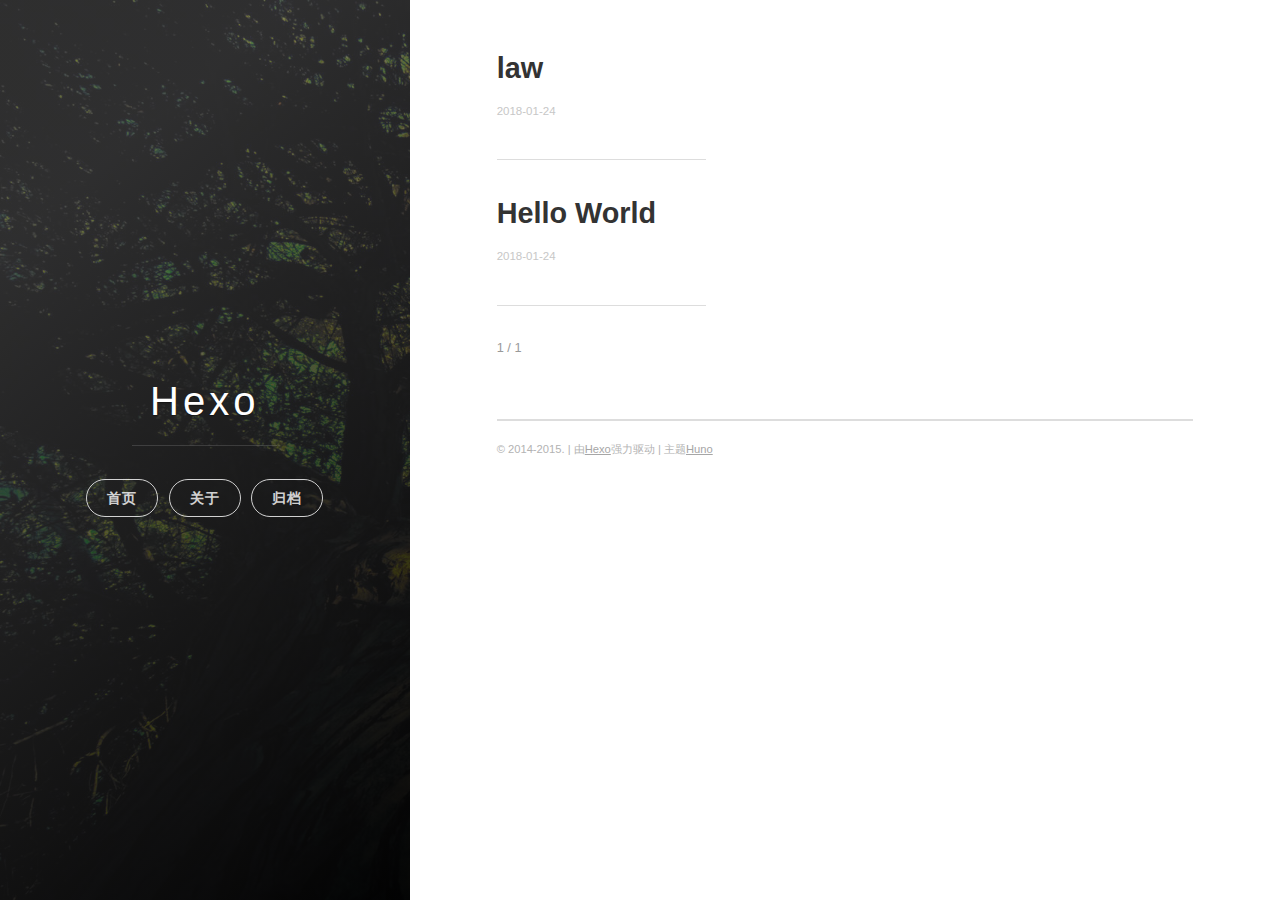
==== commit fef2ecc6: "Site updated: 2018-01-24 11:47:51" ====
--- a/archives/index.html
+++ b/archives/index.html
@@ -1,587 +1,237 @@
 <!DOCTYPE html>
-
-
-
-  
-
-
-<html class="theme-next muse use-motion" lang="">
+<html>
 <head>
-  <meta charset="UTF-8"/>
-<meta http-equiv="X-UA-Compatible" content="IE=edge" />
-<meta name="viewport" content="width=device-width, initial-scale=1, maximum-scale=1"/>
-<meta name="theme-color" content="#222">
-
-
-
-
-
-
-
-
-
-<meta http-equiv="Cache-Control" content="no-transform" />
-<meta http-equiv="Cache-Control" content="no-siteapp" />
-
-
-
-
-
-
-
-
-
-
-
-
-
-
-
-
-  
-  
-  <link href="/lib/fancybox/source/jquery.fancybox.css?v=2.1.5" rel="stylesheet" type="text/css" />
-
-
-
-
-
-
-
-<link href="/lib/font-awesome/css/font-awesome.min.css?v=4.6.2" rel="stylesheet" type="text/css" />
-
-<link href="/css/main.css?v=5.1.4" rel="stylesheet" type="text/css" />
-
-
-  <link rel="apple-touch-icon" sizes="180x180" href="/images/apple-touch-icon-next.png?v=5.1.4">
-
-
-  <link rel="icon" type="image/png" sizes="32x32" href="/images/favicon-32x32-next.png?v=5.1.4">
-
-
-  <link rel="icon" type="image/png" sizes="16x16" href="/images/favicon-16x16-next.png?v=5.1.4">
-
-
-  <link rel="mask-icon" href="/images/logo.svg?v=5.1.4" color="#222">
-
-
-
-
-
-  <meta name="keywords" content="Hexo, NexT" />
-
-
-
-
-
-
-
-
-
-
-<meta property="og:type" content="website">
-<meta property="og:title" content="Hexo">
+    <meta charset="utf-8">
+    <meta http-equiv="X-UA-Compatible" content="chrome=1">
+
+    
+
+    <title>
+      Archives 
+    </title>
+
+    <meta name="viewport" content="width=device-width, initial-scale=1, maximum-scale=1, user-scalable=no">
+    
+      <meta name="author" content="John Doe">
+    
+    
+
+    <meta property="og:type" content="website">
+<meta property="og:title" content="Archives">
 <meta property="og:url" content="http://yoursite.com/archives/index.html">
 <meta property="og:site_name" content="Hexo">
 <meta name="twitter:card" content="summary">
-<meta name="twitter:title" content="Hexo">
-
-
-
-<script type="text/javascript" id="hexo.configurations">
-  var NexT = window.NexT || {};
-  var CONFIG = {
-    root: '/',
-    scheme: 'Muse',
-    version: '5.1.4',
-    sidebar: {"position":"left","display":"post","offset":12,"b2t":false,"scrollpercent":false,"onmobile":false},
-    fancybox: true,
-    tabs: true,
-    motion: {"enable":true,"async":false,"transition":{"post_block":"fadeIn","post_header":"slideDownIn","post_body":"slideDownIn","coll_header":"slideLeftIn","sidebar":"slideUpIn"}},
-    duoshuo: {
-      userId: '0',
-      author: 'Author'
-    },
-    algolia: {
-      applicationID: '',
-      apiKey: '',
-      indexName: '',
-      hits: {"per_page":10},
-      labels: {"input_placeholder":"Search for Posts","hits_empty":"We didn't find any results for the search: ${query}","hits_stats":"${hits} results found in ${time} ms"}
-    }
-  };
-</script>
-
-
-
-  <link rel="canonical" href="http://yoursite.com/archives/"/>
-
-
-
-
-
-  <title>Archive | Hexo</title>
+<meta name="twitter:title" content="Archives">
+    
+    
+    
+      <link rel="icon" type="image/x-icon" href="/favicon.png">
+    
+    <link rel="stylesheet" href="/css/uno.css">
+    <link rel="stylesheet" href="/css/highlight.css">
+    <link rel="stylesheet" href="/css/archive.css">
+    <link rel="stylesheet" href="/css/china-social-icon.css">
+
+</head>
+<body>
+
+    <span class="mobile btn-mobile-menu">
+        <i class="icon icon-list btn-mobile-menu__icon"></i>
+        <i class="icon icon-x-circle btn-mobile-close__icon hidden"></i>
+    </span>
+
+    
+
+<header class="panel-cover panel-cover--collapsed">
+
+
+  <div class="panel-main">
+
   
-
-
-
-
-
-
-
-
-</head>
-
-<body itemscope itemtype="http://schema.org/WebPage" lang="">
-
-  
-  
-    
-  
-
-  <div class="container sidebar-position-left page-archive">
-    <div class="headband"></div>
-
-    <header id="header" class="header" itemscope itemtype="http://schema.org/WPHeader">
-      <div class="header-inner"><div class="site-brand-wrapper">
-  <div class="site-meta ">
-    
-
-    <div class="custom-logo-site-title">
-      <a href="/"  class="brand" rel="start">
-        <span class="logo-line-before"><i></i></span>
-        <span class="site-title">Hexo</span>
-        <span class="logo-line-after"><i></i></span>
-      </a>
+    <div class="panel-main__inner panel-inverted">
+    <div class="panel-main__content">
+
+        
+
+        <h1 class="panel-cover__title panel-title"><a href="/" title="link to homepage">Hexo</a></h1>
+        <hr class="panel-cover__divider" />
+
+        
+
+        <div class="navigation-wrapper">
+
+          <nav class="cover-navigation cover-navigation--primary">
+            <ul class="navigation">
+
+              
+                
+                <li class="navigation__item"><a href="/#blog" title="" class="blog-button">首页</a></li>
+              
+                
+                <li class="navigation__item"><a href="/about" title="" class="">关于</a></li>
+              
+                
+                <li class="navigation__item"><a href="/archive" title="" class="">归档</a></li>
+              
+
+            </ul>
+          </nav>
+
+          <!-- ----------------------------
+To add a new social icon simply duplicate one of the list items from below
+and change the class in the <i> tag to match the desired social network
+and then add your link to the <a>. Here is a full list of social network
+classes that you can use:
+
+    icon-social-500px
+    icon-social-behance
+    icon-social-delicious
+    icon-social-designer-news
+    icon-social-deviant-art
+    icon-social-digg
+    icon-social-dribbble
+    icon-social-facebook
+    icon-social-flickr
+    icon-social-forrst
+    icon-social-foursquare
+    icon-social-github
+    icon-social-google-plus
+    icon-social-hi5
+    icon-social-instagram
+    icon-social-lastfm
+    icon-social-linkedin
+    icon-social-medium
+    icon-social-myspace
+    icon-social-path
+    icon-social-pinterest
+    icon-social-rdio
+    icon-social-reddit
+    icon-social-skype
+    icon-social-spotify
+    icon-social-stack-overflow
+    icon-social-steam
+    icon-social-stumbleupon
+    icon-social-treehouse
+    icon-social-tumblr
+    icon-social-twitter
+    icon-social-vimeo
+    icon-social-xbox
+    icon-social-yelp
+    icon-social-youtube
+    icon-social-zerply
+    icon-mail
+
+-------------------------------->
+
+<!-- add social info here -->
+
+
+
+        </div>
+
+      </div>
+
     </div>
-      
-        <p class="site-subtitle"></p>
-      
+
+    <div class="panel-cover--overlay"></div>
   </div>
-
-  <div class="site-nav-toggle">
-    <button>
-      <span class="btn-bar"></span>
-      <span class="btn-bar"></span>
-      <span class="btn-bar"></span>
-    </button>
-  </div>
+</header>
+
+    <div class="content-wrapper">
+        <div class="content-wrapper__inner entry">
+            
+
+
+   <!-- do nothing -->
+
+
+<div class="main-post-list">
+    <ol class="post-list">
+    
+    
+    <li>
+
+      <h2 class="post-list__post-title post-title">
+        <a href="/2018/01/24/law/" title="link to law">law</a>
+      </h2>
+
+      <div class="post-list__meta">
+
+        <time datetime="2018-01-24" class="post-list__meta--date date">2018-01-24</time> 
+      </div>
+
+      <div class="excerpt">
+        
+      </div>
+
+      <hr class="post-list__divider" />
+    </li>
+    
+    <li>
+
+      <h2 class="post-list__post-title post-title">
+        <a href="/2018/01/24/hello-world/" title="link to Hello World">Hello World</a>
+      </h2>
+
+      <div class="post-list__meta">
+
+        <time datetime="2018-01-24" class="post-list__meta--date date">2018-01-24</time> 
+      </div>
+
+      <div class="excerpt">
+        
+      </div>
+
+      <hr class="post-list__divider" />
+    </li>
+    
+  </ol>
+
+  <hr class="post-list__divider " />
+
+<nav class="pagination" role="navigation">
+    
+
+    <span class="pagination__page-number"> 1 / 1</span>
+    
+    
+</nav>
+
+
 </div>
-
-<nav class="site-nav">
-  
-
-  
-    <ul id="menu" class="menu">
-      
-        
-        <li class="menu-item menu-item-home">
-          <a href="/" rel="section">
-            
-              <i class="menu-item-icon fa fa-fw fa-home"></i> <br />
-            
-            Home
-          </a>
-        </li>
-      
-        
-        <li class="menu-item menu-item-archives">
-          <a href="/archives/" rel="section">
-            
-              <i class="menu-item-icon fa fa-fw fa-archive"></i> <br />
-            
-            Archives
-          </a>
-        </li>
-      
-
-      
-    </ul>
-  
-
-  
-</nav>
-
-
-
- </div>
-    </header>
-
-    <main id="main" class="main">
-      <div class="main-inner">
-        <div class="content-wrap">
-          <div id="content" class="content">
-            
-
-  
-  
-  
-  <div class="post-block archive">
-    <div id="posts" class="posts-collapse">
-      <span class="archive-move-on"></span>
-
-      <span class="archive-page-counter">
-        
-        
-        
-          
-        
-        Um..! 2 posts in total. Keep on posting.
-      </span>
-
-      
-
-        
-        
-        
-
-        
-          
-          <div class="collection-title">
-            <h1 class="archive-year" id="archive-year-2018">2018</h1>
-          </div>
-        
-        
-
-        
-
-  <article class="post post-type-normal" itemscope itemtype="http://schema.org/Article">
-    <header class="post-header">
-
-      <h2 class="post-title">
-        
-            <a class="post-title-link" href="/2018/01/24/law/" itemprop="url">
-              
-                <span itemprop="name">law</span>
-              
-            </a>
-        
-      </h2>
-
-      <div class="post-meta">
-        <time class="post-time" itemprop="dateCreated"
-              datetime="2018-01-24T11:02:28+08:00"
-              content="2018-01-24" >
-          01-24
-        </time>
-      </div>
-
-    </header>
-  </article>
-
-
-
-      
-
-        
-        
-        
-
-        
-        
-
-        
-
-  <article class="post post-type-normal" itemscope itemtype="http://schema.org/Article">
-    <header class="post-header">
-
-      <h2 class="post-title">
-        
-            <a class="post-title-link" href="/2018/01/24/hello-world/" itemprop="url">
-              
-                <span itemprop="name">Hello World</span>
-              
-            </a>
-        
-      </h2>
-
-      <div class="post-meta">
-        <time class="post-time" itemprop="dateCreated"
-              datetime="2018-01-24T10:55:47+08:00"
-              content="2018-01-24" >
-          01-24
-        </time>
-      </div>
-
-    </header>
-  </article>
-
-
-
-      
-
+            <footer class="footer">
+
+    <span class="footer__copyright">&copy; 2014-2015. | 由<a href="https://hexo.io/">Hexo</a>强力驱动 | 主题<a href="https://github.com/someus/huno">Huno</a></span>
+    
+</footer>
+        </div>
     </div>
-  </div>
-  
-  
-  
-
-  
-
-
-
-          </div>
-          
-
-
-          
-
-        </div>
-        
-          
-  
-  <div class="sidebar-toggle">
-    <div class="sidebar-toggle-line-wrap">
-      <span class="sidebar-toggle-line sidebar-toggle-line-first"></span>
-      <span class="sidebar-toggle-line sidebar-toggle-line-middle"></span>
-      <span class="sidebar-toggle-line sidebar-toggle-line-last"></span>
-    </div>
-  </div>
-
-  <aside id="sidebar" class="sidebar">
-    
-    <div class="sidebar-inner">
-
-      
-
-      
-
-      <section class="site-overview-wrap sidebar-panel sidebar-panel-active">
-        <div class="site-overview">
-          <div class="site-author motion-element" itemprop="author" itemscope itemtype="http://schema.org/Person">
-            
-              <p class="site-author-name" itemprop="name">John Doe</p>
-              <p class="site-description motion-element" itemprop="description"></p>
-          </div>
-
-          <nav class="site-state motion-element">
-
-            
-              <div class="site-state-item site-state-posts">
-              
-                <a href="/archives/">
-              
-                  <span class="site-state-item-count">2</span>
-                  <span class="site-state-item-name">posts</span>
-                </a>
-              </div>
-            
-
-            
-
-            
-
-          </nav>
-
-          
-
-          
-
-          
-          
-
-          
-          
-
-          
-
-        </div>
-      </section>
-
-      
-
-      
-
-    </div>
-  </aside>
-
-
-        
-      </div>
-    </main>
-
-    <footer id="footer" class="footer">
-      <div class="footer-inner">
-        <div class="copyright">&copy; <span itemprop="copyrightYear">2018</span>
-  <span class="with-love">
-    <i class="fa fa-user"></i>
-  </span>
-  <span class="author" itemprop="copyrightHolder">John Doe</span>
-
-  
-</div>
-
-
-  <div class="powered-by">Powered by <a class="theme-link" target="_blank" href="https://hexo.io">Hexo</a></div>
-
-
-
-  <span class="post-meta-divider">|</span>
-
-
-
-  <div class="theme-info">Theme &mdash; <a class="theme-link" target="_blank" href="https://github.com/iissnan/hexo-theme-next">NexT.Muse</a> v5.1.4</div>
-
-
-
-
-        
-
-
-
-
-
-
-
-        
-      </div>
-    </footer>
-
-    
-      <div class="back-to-top">
-        <i class="fa fa-arrow-up"></i>
-        
-      </div>
-    
-
-    
-
-  </div>
-
-  
-
-<script type="text/javascript">
-  if (Object.prototype.toString.call(window.Promise) !== '[object Function]') {
-    window.Promise = null;
-  }
-</script>
-
-
-
-
-
-
-
-
-
-  
-
-
-
-
-
-
-
-
-
-
-
-
-  
-  
-    <script type="text/javascript" src="/lib/jquery/index.js?v=2.1.3"></script>
-  
-
-  
-  
-    <script type="text/javascript" src="/lib/fastclick/lib/fastclick.min.js?v=1.0.6"></script>
-  
-
-  
-  
-    <script type="text/javascript" src="/lib/jquery_lazyload/jquery.lazyload.js?v=1.9.7"></script>
-  
-
-  
-  
-    <script type="text/javascript" src="/lib/velocity/velocity.min.js?v=1.2.1"></script>
-  
-
-  
-  
-    <script type="text/javascript" src="/lib/velocity/velocity.ui.min.js?v=1.2.1"></script>
-  
-
-  
-  
-    <script type="text/javascript" src="/lib/fancybox/source/jquery.fancybox.pack.js?v=2.1.5"></script>
-  
-
-
-  
-
-
-  <script type="text/javascript" src="/js/src/utils.js?v=5.1.4"></script>
-
-  <script type="text/javascript" src="/js/src/motion.js?v=5.1.4"></script>
-
-
-
-  
-  
-
-  
-
-  
-
-
-  <script type="text/javascript" src="/js/src/bootstrap.js?v=5.1.4"></script>
-
-
-
-  
-
-
-  
-
-
-
-
-	
-
-
-
-
-
-  
-
-
-
-
-
-  
-
-
-
-
-
-
-
-
-
-
-
-
-  
-
-
-
-
-
-  
-
-  
-
-  
-
-  
-  
-
-  
-
-  
-
-  
+
+    <!-- js files -->
+    <script src="/js/jquery.min.js"></script>
+    <script src="/js/main.js"></script>
+    <script src="/js/scale.fix.js"></script>
+    
+
+    
+
+    <script type="text/javascript" src="//cdn.mathjax.org/mathjax/latest/MathJax.js?config=TeX-AMS-MML_HTMLorMML"></script>
+    <script type="text/javascript"> 
+        $(document).ready(function(){
+            MathJax.Hub.Config({ 
+                tex2jax: {inlineMath: [['[latex]','[/latex]'], ['\\(','\\)']]} 
+            });
+        });
+    </script>
+
+
+    
+    
+    
+    <!--kill ie6 -->
+<!--[if IE 6]>
+  <script src="//letskillie6.googlecode.com/svn/trunk/2/zh_CN.js"></script>
+<![endif]-->
 
 </body>
 </html>
--- a/css/uno.css
+++ b/css/uno.css
@@ -0,0 +1,1703 @@
+/*@import 'http://fonts.googleapis.com/css?family=Raleway:400,700|Roboto+Slab:300,400)';*/
+
+/* http://meyerweb.com/eric/tools/css/reset/
+   v2.0 | 20110126
+   License: none (public domain)
+*/
+@import url(../css/animate.css);
+html, body, div, span, applet, object, iframe, h1, h2, h3, h4, h5, h6, p, blockquote, pre, a, abbr, acronym, address, big, cite, code, del, dfn, em, img, ins, kbd, q, s, samp, small, strike, strong, sub, sup, tt, var, b, u, i, center, dl, dt, dd, ol, ul, li, fieldset, form, label, legend, table, caption, tbody, tfoot, thead, tr, th, td, article, aside, canvas, details, embed, figure, figcaption, footer, header, hgroup, menu, nav, output, ruby, section, summary, time, mark, audio, video {
+  margin: 0;
+  padding: 0;
+  border: 0;
+  font-size: 100%;
+  font: inherit;
+  vertical-align: baseline; }
+
+/* HTML5 display-role reset for older browsers */
+article, aside, details, figcaption, figure, footer, header, hgroup, menu, nav, section {
+  display: block; }
+
+body {
+  line-height: 1; }
+
+ol, ul {
+  list-style: none; }
+
+blockquote, q {
+  quotes: none; }
+
+blockquote:before, blockquote:after {
+  content: '';
+  content: none; }
+
+q:before, q:after {
+  content: '';
+  content: none; }
+
+
+
+body {
+  width: 100%;
+  *zoom: 1; }
+  body:before, body:after {
+    content: "";
+    display: table; }
+  body:after {
+    clear: both; }
+
+/*
+ * Foundation Icons v 3.0
+ * Made by ZURB 2013 http://zurb.com/playground/foundation-icon-fonts-3
+ * MIT License
+ */
+@font-face {
+  font-family: "foundation-icons";
+  src: url("../fonts/foundation-icons/foundation-icons.eot");
+  src: url("../fonts/foundation-icons/foundation-icons.eot?#iefix") format("embedded-opentype"), url("../fonts/foundation-icons/foundation-icons.woff") format("woff"), url("../fonts/foundation-icons/foundation-icons.ttf") format("truetype"), url("../fonts/foundation-icons/foundation-icons.svg#fontcustom") format("svg");
+  font-weight: normal;
+  font-style: normal; }
+.icon:before {
+  font-family: "foundation-icons";
+  font-style: normal;
+  font-weight: normal;
+  font-variant: normal;
+  text-transform: none;
+  line-height: 1;
+  -webkit-font-smoothing: antialiased;
+  display: inline-block;
+  text-decoration: inherit; }
+
+.icon-address-book:before {
+  content: "\f100"; }
+
+.icon-alert:before {
+  content: "\f101"; }
+
+.icon-align-center:before {
+  content: "\f102"; }
+
+.icon-align-justify:before {
+  content: "\f103"; }
+
+.icon-align-left:before {
+  content: "\f104"; }
+
+.icon-align-right:before {
+  content: "\f105"; }
+
+.icon-anchor:before {
+  content: "\f106"; }
+
+.icon-annotate:before {
+  content: "\f107"; }
+
+.icon-archive:before {
+  content: "\f108"; }
+
+.icon-arrow-down:before {
+  content: "\f109"; }
+
+.icon-arrow-left:before {
+  content: "\f10a"; }
+
+.icon-arrow-right:before {
+  content: "\f10b"; }
+
+.icon-arrow-up:before {
+  content: "\f10c"; }
+
+.icon-arrows-compress:before {
+  content: "\f10d"; }
+
+.icon-arrows-expand:before {
+  content: "\f10e"; }
+
+.icon-arrows-in:before {
+  content: "\f10f"; }
+
+.icon-arrows-out:before {
+  content: "\f110"; }
+
+.icon-asl:before {
+  content: "\f111"; }
+
+.icon-asterisk:before {
+  content: "\f112"; }
+
+.icon-at-sign:before {
+  content: "\f113"; }
+
+.icon-background-color:before {
+  content: "\f114"; }
+
+.icon-battery-empty:before {
+  content: "\f115"; }
+
+.icon-battery-full:before {
+  content: "\f116"; }
+
+.icon-battery-half:before {
+  content: "\f117"; }
+
+.icon-bitcoin-circle:before {
+  content: "\f118"; }
+
+.icon-bitcoin:before {
+  content: "\f119"; }
+
+.icon-blind:before {
+  content: "\f11a"; }
+
+.icon-bluetooth:before {
+  content: "\f11b"; }
+
+.icon-bold:before {
+  content: "\f11c"; }
+
+.icon-book-bookmark:before {
+  content: "\f11d"; }
+
+.icon-book:before {
+  content: "\f11e"; }
+
+.icon-bookmark:before {
+  content: "\f11f"; }
+
+.icon-braille:before {
+  content: "\f120"; }
+
+.icon-burst-new:before {
+  content: "\f121"; }
+
+.icon-burst-sale:before {
+  content: "\f122"; }
+
+.icon-burst:before {
+  content: "\f123"; }
+
+.icon-calendar:before {
+  content: "\f124"; }
+
+.icon-camera:before {
+  content: "\f125"; }
+
+.icon-check:before {
+  content: "\f126"; }
+
+.icon-checkbox:before {
+  content: "\f127"; }
+
+.icon-clipboard-notes:before {
+  content: "\f128"; }
+
+.icon-clipboard-pencil:before {
+  content: "\f129"; }
+
+.icon-clipboard:before {
+  content: "\f12a"; }
+
+.icon-clock:before {
+  content: "\f12b"; }
+
+.icon-closed-caption:before {
+  content: "\f12c"; }
+
+.icon-cloud:before {
+  content: "\f12d"; }
+
+.icon-comment-minus:before {
+  content: "\f12e"; }
+
+.icon-comment-quotes:before {
+  content: "\f12f"; }
+
+.icon-comment-video:before {
+  content: "\f130"; }
+
+.icon-comment:before {
+  content: "\f131"; }
+
+.icon-comments:before {
+  content: "\f132"; }
+
+.icon-compass:before {
+  content: "\f133"; }
+
+.icon-contrast:before {
+  content: "\f134"; }
+
+.icon-credit-card:before {
+  content: "\f135"; }
+
+.icon-crop:before {
+  content: "\f136"; }
+
+.icon-crown:before {
+  content: "\f137"; }
+
+.icon-css3:before {
+  content: "\f138"; }
+
+.icon-database:before {
+  content: "\f139"; }
+
+.icon-die-five:before {
+  content: "\f13a"; }
+
+.icon-die-four:before {
+  content: "\f13b"; }
+
+.icon-die-one:before {
+  content: "\f13c"; }
+
+.icon-die-six:before {
+  content: "\f13d"; }
+
+.icon-die-three:before {
+  content: "\f13e"; }
+
+.icon-die-two:before {
+  content: "\f13f"; }
+
+.icon-dislike:before {
+  content: "\f140"; }
+
+.icon-dollar-bill:before {
+  content: "\f141"; }
+
+.icon-dollar:before {
+  content: "\f142"; }
+
+.icon-download:before {
+  content: "\f143"; }
+
+.icon-eject:before {
+  content: "\f144"; }
+
+.icon-elevator:before {
+  content: "\f145"; }
+
+.icon-euro:before {
+  content: "\f146"; }
+
+.icon-eye:before {
+  content: "\f147"; }
+
+.icon-fast-forward:before {
+  content: "\f148"; }
+
+.icon-female-symbol:before {
+  content: "\f149"; }
+
+.icon-female:before {
+  content: "\f14a"; }
+
+.icon-filter:before {
+  content: "\f14b"; }
+
+.icon-first-aid:before {
+  content: "\f14c"; }
+
+.icon-flag:before {
+  content: "\f14d"; }
+
+.icon-folder-add:before {
+  content: "\f14e"; }
+
+.icon-folder-lock:before {
+  content: "\f14f"; }
+
+.icon-folder:before {
+  content: "\f150"; }
+
+.icon-foot:before {
+  content: "\f151"; }
+
+.icon-foundation:before {
+  content: "\f152"; }
+
+.icon-graph-bar:before {
+  content: "\f153"; }
+
+.icon-graph-horizontal:before {
+  content: "\f154"; }
+
+.icon-graph-pie:before {
+  content: "\f155"; }
+
+.icon-graph-trend:before {
+  content: "\f156"; }
+
+.icon-guide-dog:before {
+  content: "\f157"; }
+
+.icon-hearing-aid:before {
+  content: "\f158"; }
+
+.icon-heart:before {
+  content: "\f159"; }
+
+.icon-home:before {
+  content: "\f15a"; }
+
+.icon-html5:before {
+  content: "\f15b"; }
+
+.icon-indent-less:before {
+  content: "\f15c"; }
+
+.icon-indent-more:before {
+  content: "\f15d"; }
+
+.icon-info:before {
+  content: "\f15e"; }
+
+.icon-italic:before {
+  content: "\f15f"; }
+
+.icon-key:before {
+  content: "\f160"; }
+
+.icon-laptop:before {
+  content: "\f161"; }
+
+.icon-layout:before {
+  content: "\f162"; }
+
+.icon-lightbulb:before {
+  content: "\f163"; }
+
+.icon-like:before {
+  content: "\f164"; }
+
+.icon-link:before {
+  content: "\f165"; }
+
+.icon-list-bullet:before {
+  content: "\f166"; }
+
+.icon-list-number:before {
+  content: "\f167"; }
+
+.icon-list-thumbnails:before {
+  content: "\f168"; }
+
+.icon-list:before {
+  content: "\f169"; }
+
+.icon-lock:before {
+  content: "\f16a"; }
+
+.icon-loop:before {
+  content: "\f16b"; }
+
+.icon-magnifying-glass:before {
+  content: "\f16c"; }
+
+.icon-mail:before {
+  content: "\f16d"; }
+
+.icon-male-female:before {
+  content: "\f16e"; }
+
+.icon-male-symbol:before {
+  content: "\f16f"; }
+
+.icon-male:before {
+  content: "\f170"; }
+
+.icon-map:before {
+  content: "\f171"; }
+
+.icon-marker:before {
+  content: "\f172"; }
+
+.icon-megaphone:before {
+  content: "\f173"; }
+
+.icon-microphone:before {
+  content: "\f174"; }
+
+.icon-minus-circle:before {
+  content: "\f175"; }
+
+.icon-minus:before {
+  content: "\f176"; }
+
+.icon-mobile-signal:before {
+  content: "\f177"; }
+
+.icon-mobile:before {
+  content: "\f178"; }
+
+.icon-monitor:before {
+  content: "\f179"; }
+
+.icon-mountains:before {
+  content: "\f17a"; }
+
+.icon-music:before {
+  content: "\f17b"; }
+
+.icon-next:before {
+  content: "\f17c"; }
+
+.icon-no-dogs:before {
+  content: "\f17d"; }
+
+.icon-no-smoking:before {
+  content: "\f17e"; }
+
+.icon-page-add:before {
+  content: "\f17f"; }
+
+.icon-page-copy:before {
+  content: "\f180"; }
+
+.icon-page-csv:before {
+  content: "\f181"; }
+
+.icon-page-delete:before {
+  content: "\f182"; }
+
+.icon-page-doc:before {
+  content: "\f183"; }
+
+.icon-page-edit:before {
+  content: "\f184"; }
+
+.icon-page-export-csv:before {
+  content: "\f185"; }
+
+.icon-page-export-doc:before {
+  content: "\f186"; }
+
+.icon-page-export-pdf:before {
+  content: "\f187"; }
+
+.icon-page-export:before {
+  content: "\f188"; }
+
+.icon-page-filled:before {
+  content: "\f189"; }
+
+.icon-page-multiple:before {
+  content: "\f18a"; }
+
+.icon-page-pdf:before {
+  content: "\f18b"; }
+
+.icon-page-remove:before {
+  content: "\f18c"; }
+
+.icon-page-search:before {
+  content: "\f18d"; }
+
+.icon-page:before {
+  content: "\f18e"; }
+
+.icon-paint-bucket:before {
+  content: "\f18f"; }
+
+.icon-paperclip:before {
+  content: "\f190"; }
+
+.icon-pause:before {
+  content: "\f191"; }
+
+.icon-paw:before {
+  content: "\f192"; }
+
+.icon-paypal:before {
+  content: "\f193"; }
+
+.icon-pencil:before {
+  content: "\f194"; }
+
+.icon-photo:before {
+  content: "\f195"; }
+
+.icon-play-circle:before {
+  content: "\f196"; }
+
+.icon-play-video:before {
+  content: "\f197"; }
+
+.icon-play:before {
+  content: "\f198"; }
+
+.icon-plus:before {
+  content: "\f199"; }
+
+.icon-pound:before {
+  content: "\f19a"; }
+
+.icon-power:before {
+  content: "\f19b"; }
+
+.icon-previous:before {
+  content: "\f19c"; }
+
+.icon-price-tag:before {
+  content: "\f19d"; }
+
+.icon-pricetag-multiple:before {
+  content: "\f19e"; }
+
+.icon-print:before {
+  content: "\f19f"; }
+
+.icon-prohibited:before {
+  content: "\f1a0"; }
+
+.icon-projection-screen:before {
+  content: "\f1a1"; }
+
+.icon-puzzle:before {
+  content: "\f1a2"; }
+
+.icon-quote:before {
+  content: "\f1a3"; }
+
+.icon-record:before {
+  content: "\f1a4"; }
+
+.icon-refresh:before {
+  content: "\f1a5"; }
+
+.icon-results-demographics:before {
+  content: "\f1a6"; }
+
+.icon-results:before {
+  content: "\f1a7"; }
+
+.icon-rewind-ten:before {
+  content: "\f1a8"; }
+
+.icon-rewind:before {
+  content: "\f1a9"; }
+
+.icon-rss:before {
+  content: "\f1aa"; }
+
+.icon-safety-cone:before {
+  content: "\f1ab"; }
+
+.icon-save:before {
+  content: "\f1ac"; }
+
+.icon-share:before {
+  content: "\f1ad"; }
+
+.icon-sheriff-badge:before {
+  content: "\f1ae"; }
+
+.icon-shield:before {
+  content: "\f1af"; }
+
+.icon-shopping-bag:before {
+  content: "\f1b0"; }
+
+.icon-shopping-cart:before {
+  content: "\f1b1"; }
+
+.icon-shuffle:before {
+  content: "\f1b2"; }
+
+.icon-skull:before {
+  content: "\f1b3"; }
+
+.icon-social-500px:before {
+  content: "\f1b4"; }
+
+.icon-social-adobe:before {
+  content: "\f1b5"; }
+
+.icon-social-amazon:before {
+  content: "\f1b6"; }
+
+.icon-social-android:before {
+  content: "\f1b7"; }
+
+.icon-social-apple:before {
+  content: "\f1b8"; }
+
+.icon-social-behance:before {
+  content: "\f1b9"; }
+
+.icon-social-bing:before {
+  content: "\f1ba"; }
+
+.icon-social-blogger:before {
+  content: "\f1bb"; }
+
+.icon-social-delicious:before {
+  content: "\f1bc"; }
+
+.icon-social-designer-news:before {
+  content: "\f1bd"; }
+
+.icon-social-deviant-art:before {
+  content: "\f1be"; }
+
+.icon-social-digg:before {
+  content: "\f1bf"; }
+
+.icon-social-dribbble:before {
+  content: "\f1c0"; }
+
+.icon-social-drive:before {
+  content: "\f1c1"; }
+
+.icon-social-dropbox:before {
+  content: "\f1c2"; }
+
+.icon-social-evernote:before {
+  content: "\f1c3"; }
+
+.icon-social-facebook:before {
+  content: "\f1c4"; }
+
+.icon-social-flickr:before {
+  content: "\f1c5"; }
+
+.icon-social-forrst:before {
+  content: "\f1c6"; }
+
+.icon-social-foursquare:before {
+  content: "\f1c7"; }
+
+.icon-social-game-center:before {
+  content: "\f1c8"; }
+
+.icon-social-github:before {
+  content: "\f1c9"; }
+
+.icon-social-google-plus:before {
+  content: "\f1ca"; }
+
+.icon-social-hacker-news:before {
+  content: "\f1cb"; }
+
+.icon-social-hi5:before {
+  content: "\f1cc"; }
+
+.icon-social-instagram:before {
+  content: "\f1cd"; }
+
+.icon-social-joomla:before {
+  content: "\f1ce"; }
+
+.icon-social-lastfm:before {
+  content: "\f1cf"; }
+
+.icon-social-linkedin:before {
+  content: "\f1d0"; }
+
+.icon-social-medium:before {
+  content: "\f1d1"; }
+
+.icon-social-myspace:before {
+  content: "\f1d2"; }
+
+.icon-social-orkut:before {
+  content: "\f1d3"; }
+
+.icon-social-path:before {
+  content: "\f1d4"; }
+
+.icon-social-picasa:before {
+  content: "\f1d5"; }
+
+.icon-social-pinterest:before {
+  content: "\f1d6"; }
+
+.icon-social-rdio:before {
+  content: "\f1d7"; }
+
+.icon-social-reddit:before {
+  content: "\f1d8"; }
+
+.icon-social-skillshare:before {
+  content: "\f1d9"; }
+
+.icon-social-skype:before {
+  content: "\f1da"; }
+
+.icon-social-smashing-mag:before {
+  content: "\f1db"; }
+
+.icon-social-snapchat:before {
+  content: "\f1dc"; }
+
+.icon-social-spotify:before {
+  content: "\f1dd"; }
+
+.icon-social-squidoo:before {
+  content: "\f1de"; }
+
+.icon-social-stack-overflow:before {
+  content: "\f1df"; }
+
+.icon-social-steam:before {
+  content: "\f1e0"; }
+
+.icon-social-stumbleupon:before {
+  content: "\f1e1"; }
+
+.icon-social-treehouse:before {
+  content: "\f1e2"; }
+
+.icon-social-tumblr:before {
+  content: "\f1e3"; }
+
+.icon-social-twitter:before {
+  content: "\f1e4"; }
+
+.icon-social-vimeo:before {
+  content: "\f1e5"; }
+
+.icon-social-windows:before {
+  content: "\f1e6"; }
+
+.icon-social-xbox:before {
+  content: "\f1e7"; }
+
+.icon-social-yahoo:before {
+  content: "\f1e8"; }
+
+.icon-social-yelp:before {
+  content: "\f1e9"; }
+
+.icon-social-youtube:before {
+  content: "\f1ea"; }
+
+.icon-social-zerply:before {
+  content: "\f1eb"; }
+
+.icon-social-zurb:before {
+  content: "\f1ec"; }
+
+.icon-sound:before {
+  content: "\f1ed"; }
+
+.icon-star:before {
+  content: "\f1ee"; }
+
+.icon-stop:before {
+  content: "\f1ef"; }
+
+.icon-strikethrough:before {
+  content: "\f1f0"; }
+
+.icon-subscript:before {
+  content: "\f1f1"; }
+
+.icon-superscript:before {
+  content: "\f1f2"; }
+
+.icon-tablet-landscape:before {
+  content: "\f1f3"; }
+
+.icon-tablet-portrait:before {
+  content: "\f1f4"; }
+
+.icon-target-two:before {
+  content: "\f1f5"; }
+
+.icon-target:before {
+  content: "\f1f6"; }
+
+.icon-telephone-accessible:before {
+  content: "\f1f7"; }
+
+.icon-telephone:before {
+  content: "\f1f8"; }
+
+.icon-text-color:before {
+  content: "\f1f9"; }
+
+.icon-thumbnails:before {
+  content: "\f1fa"; }
+
+.icon-ticket:before {
+  content: "\f1fb"; }
+
+.icon-torso-business:before {
+  content: "\f1fc"; }
+
+.icon-torso-female:before {
+  content: "\f1fd"; }
+
+.icon-torso:before {
+  content: "\f1fe"; }
+
+.icon-torsos-all-female:before {
+  content: "\f1ff"; }
+
+.icon-torsos-all:before {
+  content: "\f200"; }
+
+.icon-torsos-female-male:before {
+  content: "\f201"; }
+
+.icon-torsos-male-female:before {
+  content: "\f202"; }
+
+.icon-torsos:before {
+  content: "\f203"; }
+
+.icon-trash:before {
+  content: "\f204"; }
+
+.icon-trees:before {
+  content: "\f205"; }
+
+.icon-trophy:before {
+  content: "\f206"; }
+
+.icon-underline:before {
+  content: "\f207"; }
+
+.icon-universal-access:before {
+  content: "\f208"; }
+
+.icon-unlink:before {
+  content: "\f209"; }
+
+.icon-unlock:before {
+  content: "\f20a"; }
+
+.icon-upload-cloud:before {
+  content: "\f20b"; }
+
+.icon-upload:before {
+  content: "\f20c"; }
+
+.icon-usb:before {
+  content: "\f20d"; }
+
+.icon-video:before {
+  content: "\f20e"; }
+
+.icon-volume-none:before {
+  content: "\f20f"; }
+
+.icon-volume-strike:before {
+  content: "\f210"; }
+
+.icon-volume:before {
+  content: "\f211"; }
+
+.icon-web:before {
+  content: "\f212"; }
+
+.icon-wheelchair:before {
+  content: "\f213"; }
+
+.icon-widget:before {
+  content: "\f214"; }
+
+.icon-wrench:before {
+  content: "\f215"; }
+
+.icon-x-circle:before {
+  content: "\f216"; }
+
+.icon-x:before {
+  content: "\f217"; }
+
+.icon-yen:before {
+  content: "\f218"; }
+
+.icon-zoom-in:before {
+  content: "\f219"; }
+
+.icon-zoom-out:before {
+  content: "\f21a"; }
+
+html, body {
+  height: 100%; }
+
+html {
+  height: 100%;
+  max-height: 100%; }
+
+body {
+  /*font-family: "Raleway", sans-serif;*/
+  font-family:  "Raleway",Verdana,sans-serif,宋体, serif, "Droid Serif", Helvetica Neue, Helvetica, Arial;
+  font-size: 1em;
+  color: #666666; }
+
+::selection {
+  background: #fae3df; }
+
+::-moz-selection {
+  background: #fae3df; }
+
+a {
+  text-decoration: none;
+  color: #006699; }
+  a:hover {
+    color: green;
+    -o-transition: .5s;
+    -ms-transition: .5s;
+    -moz-transition: .5s;
+    -webkit-transition: .5s; }
+
+h1,
+h2,
+h3,
+h4,
+h5,
+h5 {
+  margin-top: .8em;
+  margin-bottom: .4em;
+  /*font-family: "Roboto Slab", serif;*/
+  font-family: "Raleway",Verdana,sans-serif,宋体, serif, "Droid Serif", Helvetica Neue, Helvetica, Arial;
+  font-weight: lighter;
+  color: #333333;
+  -webkit-font-smoothing: antialiased; }
+
+h1 {
+  margin-top: 0;
+  font-size: 3.2em;
+  line-height: 1.2em;
+  letter-spacing: .05em; }
+
+h2 {
+  font-size: 2.2em; }
+
+h3 {
+  font-size: 1.8em; }
+
+h4 {
+  font-size: 1.4em; }
+
+h4 {
+  font-size: 1.2em; }
+
+h5 {
+  font-size: 1em; }
+
+p {
+  margin-bottom: 1.3em;
+  line-height: 1.7em; }
+
+strong {
+  font-weight: bold; }
+
+em {
+  font-style: italic; }
+
+blockquote {
+  margin: 1em 0;
+  padding: 1em 0;
+  background: #f8f8f8;
+  border: 1px solid #eeeeee;
+  border-radius: 3px;
+  /*font-family: "Roboto Slab", serif;*/
+  font-family:  "Raleway",Verdana,sans-serif,宋体, serif, "Droid Serif", Helvetica Neue, Helvetica, Arial;
+  font-weight: lighter;
+  font-style: italic;
+  font-size: 1.0em;
+  /*text-align: center;*/ }
+  blockquote p:last-child {
+    margin-bottom: 0; }
+
+ol, ul {
+  margin: 0 0 1.3em 2.5em; }
+  ol li, ul li {
+    margin: 0 0 .2em 0;
+    line-height: 1.6em; }
+  ol ol, ol ul, ul ol, ul ul {
+    margin: .1em 0 .2em 2em; }
+
+ol {
+  list-style-type: decimal; }
+
+ul {
+  list-style-type: disc; }
+
+code {
+  padding: 2px 4px;
+  background-color: #f8f8f8;
+  color: #d14;
+  border: none;
+  word-wrap: break-word;
+  border-radius: 3px;
+  font-family: Consolas, Menlo, Monaco, Lucida Console, Liberation Mono, DejaVu Sans Mono, Bitstream Vera Sans Mono, Courier New, monospace, serif;
+  font-size: .85em; }
+
+
+.date,
+.time,
+.author,
+.tags {
+  font-size: .8em;
+  color: #c7c7c7; }
+  .date a,
+  .time a,
+  .author a,
+  .tags a {
+    color: #666666; }
+    .date a:hover,
+    .time a:hover,
+    .author a:hover,
+    .tags a:hover {
+      color: #006699; }
+
+.excerpt {
+  margin: 0;
+  font-size: .9em;
+  color: #999999; }
+
+.intro {
+  font-family: "Roboto Slab", serif;
+  font-size: 1.2em;
+  font-weight: lighter;
+  color: #999999; }
+
+.block-heading {
+  display: inline;
+  float: left;
+  width: 940px;
+  margin: 0 10px;
+  position: relative;
+  bottom: -15px;
+  font-size: .8em;
+  font-weight: bold;
+  text-align: center;
+  text-transform: uppercase;
+  letter-spacing: 1px; }
+
+.label {
+  position: relative;
+  display: inline-block;
+  padding: 8px 18px 9px 18px;
+  background: #006699;
+  border-radius: 3px;
+  text-align: center;
+  color: #FFF; }
+
+.container {
+  position: relative;
+  z-index: 500;
+  width: 940px;
+  margin: 0 auto; }
+
+.content-wrapper {
+  z-index: 800;
+  width: 68%;
+  max-width: 960px;
+  margin-left: 32%; }
+
+.content-wrapper__inner {
+  margin: 0 10%;
+  padding: 50px 0; }
+
+.footer {
+  display: block;
+  padding: 2em 0 0 0;
+  border-top: 2px solid #dddddd;
+  font-size: .7em;
+  color: #b3b3b3; }
+
+.footer__copyright {
+  display: block;
+  margin-bottom: .7em; }
+  .footer__copyright a {
+    color: #a6a6a6;
+    text-decoration: underline; }
+    .footer__copyright a:hover {
+      color: #006699; }
+
+.avatar,
+.logo {
+  border-radius: 50%;
+  border: 3px solid #FFF;
+  box-shadow: 0 0 1px 1px rgba(0, 0, 0, 0.3); }
+
+hr {
+  border: none; }
+
+.section-title__divider {
+  width: 30%;
+  margin: 2.2em 0 2.1em 0;
+  border-top: 1px solid #dddddd; }
+
+.hidden {
+  display: none !important; }
+
+.post-comments {
+  border-top: 1px solid #dddddd;
+  padding: 60px 0; }
+
+.post-meta {
+  margin: 0 0 1.4em 0;
+  color: #c7c7c7; }
+
+.post-meta__date {
+  margin-right: .5em; }
+
+.post-meta__tags {
+  margin-left: .4em; }
+
+.post-meta__author {
+  margin-left: 1.5em; }
+
+.post-meta__avatar {
+  display: inline-block;
+  width: 22px;
+  height: 22px;
+  margin: 0 .3em -.4em 0;
+  border: none;
+  box-shadow: none; }
+
+.post img {
+  max-width: 100%;
+  margin: 0 auto;
+  border-radius: 3px;
+  text-align: center; }
+
+.post hr {
+  display: block;
+  width: 30%;
+  margin: 2em 0;
+  border-top: 1px solid #dddddd; }
+
+.panel {
+  display: table;
+  width: 100%;
+  height: 100%; }
+
+.panel__vertical {
+  display: table-cell;
+  vertical-align: middle; }
+
+.panel-title {
+  margin: 0 0 5px 0;
+  font-size: 2.5em;
+  letter-spacing: 4px;
+  color: #FFF; }
+
+.panel-subtitle {
+  font-family: "Roboto Slab", serif;
+  font-size: 1.2em;
+  font-weight: lighter;
+  letter-spacing: 3px;
+  color: #cccccc;
+  -webkit-font-smoothing: antialiased; }
+
+.panel-cover {
+  display: block;
+  position: fixed;
+  z-index: 900;
+  width: 100%;
+  max-width: none;
+  height: 100%;
+  background: url(../images/background-cover.jpg) top left no-repeat #666666;
+  background-size: cover; }
+
+.panel-cover--collapsed {
+  width: 32%;
+  max-width: 430px; }
+
+.panel-cover--overlay {
+  display: block;
+  position: absolute;
+  z-index: 0;
+  top: 0;
+  right: 0;
+  bottom: 0;
+  left: 0;
+  background-color: rgba(68, 68, 68, 0.2);
+  background-image: -webkit-gradient(linear, left top, left bottom, color-stop(20%, rgba(68, 68, 68, 0.6)), color-stop(100%, rgba(0, 0, 0, 0.9)));
+  background-image: -webkit-linear-gradient(-410deg, rgba(68, 68, 68, 0.6) 20%, rgba(0, 0, 0, 0.9));
+  background-image: linear-gradient(140deg,rgba(68, 68, 68, 0.6) 20%, rgba(0, 0, 0, 0.9)); }
+
+.panel-cover__logo {
+  margin-bottom: .2em; }
+
+.panel-cover__description {
+  margin: 0 30px; }
+
+.panel-cover__divider {
+  width: 50%;
+  margin: 20px auto;
+  border-top: 1px solid rgba(255, 255, 255, 0.14); }
+
+.panel-cover__divider--secondary {
+  width: 15%; }
+
+.panel-main {
+  display: table;
+  width: 100%;
+  height: 100%; }
+
+
+.panel-main__inner {
+  display: table-cell;
+  vertical-align: middle;
+  position: relative;
+  z-index: 800;
+  padding: 0 60px; }
+
+.panel-main__content {
+  max-width: 620px;
+  margin: 0 auto; }
+
+.panel-main__content--fixed {
+  width: 480px;
+  transition: width 1s;
+  -webkit-transition: width 1s;
+  /* Safari */ }
+
+.panel-inverted {
+  font-weight: 100;
+  text-align: center;
+  color: #FFF;
+  text-shadow: 0 1px 1px rgba(0, 0, 0, 0.4); }
+  .panel-inverted a {
+    color: #FFF; }
+
+.cover-navigation {
+  margin-top: 10px; }
+
+.cover-navigation--social {
+  margin-left: 30px; }
+
+.cover-green {
+  background-color: rgba(21, 111, 120, 0.6);
+  background-image: -webkit-gradient(linear, left top, left bottom, color-stop(20%, rgba(21, 111, 120, 0.6)), color-stop(100%, rgba(6, 31, 33, 0.8)));
+  background-image: -webkit-linear-gradient(-410deg, rgba(21, 111, 120, 0.6) 20%, rgba(6, 31, 33, 0.8));
+  background-image: linear-gradient(140deg,rgba(21, 111, 120, 0.6) 20%, rgba(6, 31, 33, 0.8)); }
+
+.cover-purple {
+  background-color: rgba(73, 50, 82, 0.6);
+  background-image: -webkit-gradient(linear, left top, left bottom, color-stop(20%, rgba(73, 50, 82, 0.6)), color-stop(100%, rgba(17, 11, 19, 0.8)));
+  background-image: -webkit-linear-gradient(-410deg, rgba(73, 50, 82, 0.6) 20%, rgba(17, 11, 19, 0.8));
+  background-image: linear-gradient(140deg,rgba(73, 50, 82, 0.6) 20%, rgba(17, 11, 19, 0.8)); }
+
+.cover-red {
+  background-color: rgba(119, 31, 18, 0.6);
+  background-image: -webkit-gradient(linear, left top, left bottom, color-stop(20%, rgba(119, 31, 18, 0.6)), color-stop(100%, rgba(30, 8, 5, 0.8)));
+  background-image: -webkit-linear-gradient(-410deg, rgba(119, 31, 18, 0.6) 20%, rgba(30, 8, 5, 0.8));
+  background-image: linear-gradient(140deg,rgba(119, 31, 18, 0.6) 20%, rgba(30, 8, 5, 0.8)); }
+
+.cover-slate {
+  background-color: rgba(61, 66, 96, 0.6);
+  background-image: -webkit-gradient(linear, left top, left bottom, color-stop(20%, rgba(61, 66, 96, 0.6)), color-stop(100%, rgba(21, 23, 34, 0.8)));
+  background-image: -webkit-linear-gradient(-410deg, rgba(61, 66, 96, 0.6) 20%, rgba(21, 23, 34, 0.8));
+  background-image: linear-gradient(140deg,rgba(61, 66, 96, 0.6) 20%, rgba(21, 23, 34, 0.8)); }
+
+.cover-disabled {
+  background: none; }
+
+.btn, .navigation__item a {
+  padding: 10px 20px;
+  border: 1px solid #006699;
+  border-radius: 20px;
+  font-size: .9em;
+  font-weight: bold;
+  letter-spacing: 1px;
+  text-shadow: none;
+  color: #006699;
+  -webkit-font-smoothing: antialiased; }
+  .btn:hover, .navigation__item a:hover {
+    color: #006699;
+    border-color: #006699; }
+
+.btn-secondary {
+  border-color: #5ba4e5;
+  color: #5ba4e5; }
+  .btn-secondary:hover {
+    color: #217fd2;
+    border-color: #217fd2; }
+
+.btn-tertiary {
+  border-color: #999999;
+  color: #999999; }
+  .btn-tertiary:hover {
+    color: #737373;
+    border-color: #737373; }
+
+.btn-large {
+  padding: 10px 24px;
+  font-size: 1.1em; }
+
+.btn-small {
+  padding: 8px 12px;
+  font-size: .7em; }
+
+.btn-mobile-menu {
+  display: none;
+  position: fixed;
+  z-index: 9999;
+  top: 0;
+  right: 0;
+  left: 0;
+  width: 100%;
+  height: 42px;
+  background: rgba(13, 71, 77, 0.98);
+  border-bottom: 1px solid rgba(255, 255, 255, 0.1);
+  text-align: center; }
+
+.btn-mobile-menu__icon,
+.btn-mobile-close__icon {
+  position: relative;
+  top: 3px;
+  font-size: 36px;
+  color: #FFF; }
+
+nav {
+  display: inline-block;
+  position: relative; }
+
+.navigation {
+  display: inline-block;
+  float: left;
+  position: relative;
+  margin: 0;
+  list-style-type: none; }
+
+.navigation__item {
+  display: inline-block;
+  margin: 3px 3px;
+  line-height: 1em; }
+  .navigation__item a {
+    display: block;
+    position: relative;
+    border-color: #FFF;
+    color: #FFF;
+    opacity: .8; }
+    .navigation__item a:hover {
+      color: #FFF;
+      border-color: #FFF;
+      opacity: 1; }
+
+.navigation--social {
+  margin-left: 0em; }
+  .navigation--social a {
+    padding: 6px 8px 6px 9px; }
+    .navigation--social a .label {
+      display: none; }
+    .navigation--social a .icon {
+      display: block;
+      font-size: 1.7em; }
+
+.pagination {
+  display: block;
+  margin: 0 0 4em 0; }
+
+.pagination__page-number {
+  margin: 0;
+  font-size: .8em;
+  color: #999999; }
+
+.pagination__newer {
+  margin-right: 1em; }
+
+.pagination__older {
+  margin-left: 1em; }
+
+i {
+  font-family: 'entypo';
+  font-weight: normal;
+  font-style: normal;
+  font-size: 18px; }
+
+.icon-social {
+  font-family: 'entypo-social';
+  font-size: 22px;
+  display: block;
+  position: relative; }
+
+.post-list {
+  margin: 0;
+  padding: 0;
+  list-style-type: none;
+  text-align: left; }
+  .post-list li {
+    margin: 0 0 2.2em 0; }
+    .post-list li:last-child hr {
+      display: none; }
+
+.post-list__post-title {
+  margin-top: 0;
+  margin-bottom: .2em;
+  font-size: 1.8em;
+  -webkit-font-smoothing: antialiased;
+  font-weight: bold;
+  line-height: 1.3em; }
+  .post-list__post-title a {
+    color: #333333; }
+    .post-list__post-title a:hover {
+      color: #006699; }
+
+.post-list__meta {
+  display: block;
+  margin: .7em 0 0 0;
+  font-size: .9em;
+  color: #c7c7c7; }
+
+.post-list__meta--date {
+  margin-right: .5em;
+  color: #c7c7c7; }
+
+.post-list__meta--tags {
+  margin-left: .5em; }
+
+.post-list__divider {
+  width: 30%;
+  margin: 2.2em 0 2.1em 0;
+  border-top: 1px solid #dddddd; }
+
+*:focus {
+  outline: none; }
+
+input[type="text"],
+input[type="password"],
+input[type="datetime"],
+input[type="datetime-local"],
+input[type="date"],
+input[type="month"],
+input[type="time"],
+input[type="week"],
+input[type="number"],
+input[type="email"],
+input[type="url"],
+input[type="search"],
+input[type="tel"] {
+  width: 240px;
+  padding: 1em 1em;
+  background: #FFF;
+  border: 1px solid #dddddd;
+  border-radius: 3px;
+  font-size: .9em;
+  color: #666666; }
+  input[type="text"]:focus,
+  input[type="password"]:focus,
+  input[type="datetime"]:focus,
+  input[type="datetime-local"]:focus,
+  input[type="date"]:focus,
+  input[type="month"]:focus,
+  input[type="time"]:focus,
+  input[type="week"]:focus,
+  input[type="number"]:focus,
+  input[type="email"]:focus,
+  input[type="url"]:focus,
+  input[type="search"]:focus,
+  input[type="tel"]:focus {
+    border-color: #5ba4e5; }
+  input[type="text"]::-webkit-input-placeholder,
+  input[type="password"]::-webkit-input-placeholder,
+  input[type="datetime"]::-webkit-input-placeholder,
+  input[type="datetime-local"]::-webkit-input-placeholder,
+  input[type="date"]::-webkit-input-placeholder,
+  input[type="month"]::-webkit-input-placeholder,
+  input[type="time"]::-webkit-input-placeholder,
+  input[type="week"]::-webkit-input-placeholder,
+  input[type="number"]::-webkit-input-placeholder,
+  input[type="email"]::-webkit-input-placeholder,
+  input[type="url"]::-webkit-input-placeholder,
+  input[type="search"]::-webkit-input-placeholder,
+  input[type="tel"]::-webkit-input-placeholder {
+    color: #cccccc; }
+  input[type="text"]:-moz-placeholder,
+  input[type="password"]:-moz-placeholder,
+  input[type="datetime"]:-moz-placeholder,
+  input[type="datetime-local"]:-moz-placeholder,
+  input[type="date"]:-moz-placeholder,
+  input[type="month"]:-moz-placeholder,
+  input[type="time"]:-moz-placeholder,
+  input[type="week"]:-moz-placeholder,
+  input[type="number"]:-moz-placeholder,
+  input[type="email"]:-moz-placeholder,
+  input[type="url"]:-moz-placeholder,
+  input[type="search"]:-moz-placeholder,
+  input[type="tel"]:-moz-placeholder {
+    color: #cccccc; }
+  input[type="text"]::-moz-placeholder,
+  input[type="password"]::-moz-placeholder,
+  input[type="datetime"]::-moz-placeholder,
+  input[type="datetime-local"]::-moz-placeholder,
+  input[type="date"]::-moz-placeholder,
+  input[type="month"]::-moz-placeholder,
+  input[type="time"]::-moz-placeholder,
+  input[type="week"]::-moz-placeholder,
+  input[type="number"]::-moz-placeholder,
+  input[type="email"]::-moz-placeholder,
+  input[type="url"]::-moz-placeholder,
+  input[type="search"]::-moz-placeholder,
+  input[type="tel"]::-moz-placeholder {
+    color: #cccccc; }
+  input[type="text"]:-ms-input-placeholder,
+  input[type="password"]:-ms-input-placeholder,
+  input[type="datetime"]:-ms-input-placeholder,
+  input[type="datetime-local"]:-ms-input-placeholder,
+  input[type="date"]:-ms-input-placeholder,
+  input[type="month"]:-ms-input-placeholder,
+  input[type="time"]:-ms-input-placeholder,
+  input[type="week"]:-ms-input-placeholder,
+  input[type="number"]:-ms-input-placeholder,
+  input[type="email"]:-ms-input-placeholder,
+  input[type="url"]:-ms-input-placeholder,
+  input[type="search"]:-ms-input-placeholder,
+  input[type="tel"]:-ms-input-placeholder {
+    color: #cccccc; }
+
+@media all and (min-width: 1300px) {
+  .content-wrapper {
+    margin-left: 430px; } }
+@media all and (max-width: 1100px) {
+  .panel-cover__logo {
+    width: 70px; }
+
+  .panel-title {
+    font-size: 2em; }
+
+  .panel-subtitle {
+    font-size: 1em; }
+
+  .panel-cover__description {
+    margin: 0 10px;
+    font-size: .9em; }
+
+  .navigation--social {
+    margin-top: 5px;
+    margin-left: 0; } }
+@media all and (max-width: 960px) {
+  .btn-mobile-menu {
+    display: block; }
+
+  .panel-main {
+    display: table;
+    position: relative; }
+
+  .panel-cover--collapsed {
+    width: 100%;
+    max-width: none; }
+
+  .panel-main__inner {
+    display: table-cell;
+    padding: 60px 10%; }
+
+  .panel-cover__description {
+    display: block;
+    max-width: 600px;
+    margin: 0 auto; }
+
+  .panel-cover__divider--secondary {
+    display: none; }
+
+  .panel-cover {
+    width: 100%;
+    height: 100%;
+    background-position: center center; }
+    .panel-cover.panel-cover--collapsed {
+      display: block;
+      position: relative;
+      height: auto;
+      padding: 0;
+      background-position: center center; }
+      .panel-cover.panel-cover--collapsed .panel-main__inner {
+        display: block;
+        padding: 70px 0 30px 0; }
+      .panel-cover.panel-cover--collapsed .panel-cover__logo {
+        width: 60px;
+        border-width: 2px; }
+      .panel-cover.panel-cover--collapsed .panel-cover__description {
+        display: none; }
+      .panel-cover.panel-cover--collapsed .panel-cover__divider {
+        display: none;
+        margin: 1em auto; }
+
+  .navigation-wrapper {
+    display: none;
+    position: fixed;
+    top: 42px;
+    right: 0;
+    left: 0;
+    width: 100%;
+    padding: 20px 0;
+    background: rgba(51, 51, 51, 0.8);
+    border-bottom: 1px solid rgba(255, 255, 255, 0.15); }
+    .navigation-wrapper.visible {
+      display: block; }
+
+  .cover-navigation {
+    display: block;
+    position: relative;
+    float: left;
+    clear: left;
+    width: 100%; }
+    .cover-navigation .navigation {
+      display: block;
+      width: 100%; }
+      .cover-navigation .navigation li {
+        width: 80%;
+        margin-bottom: .4em; }
+    .cover-navigation.navigation--social {
+      padding-top: 5px; }
+      .cover-navigation.navigation--social .navigation li {
+        display: inline-block;
+        width: 25.8%; }
+
+  .content-wrapper {
+    width: 80%;
+    max-width: none;
+    margin: 0 auto; }
+
+  .content-wrapper__inner {
+    margin-right: 0;
+    margin-left: 0; }
+
+  .navigation__item {
+    width: 100%;
+    margin: 0 0 .4em 0; } }
+@media all and (max-width: 340px) {
+  .panel-main__inner {
+    padding: 0 5%; }
+
+  .panel-title {
+    margin-bottom: .1em;
+    font-size: 1.5em; }
+
+  .panel-subtitle {
+    font-size: .9em; }
+
+  .btn, .navigation__item a {
+    display: block;
+    margin-bottom: .4em; } }
+
+/* add */
+
+table {
+  border-collapse: collapse;
+  width: 100%;
+  margin: 0 0 10px;
+  border-spacing: 0; 
+  border: 1px solid #aaa;
+}
+
+table caption {
+  font-weight: bold;
+  text-align: center;
+}
+
+th {
+  font-weight: bold;
+}
+th, td {
+  border: 1px solid #aaa;
+  padding: 5px 10px;
+  text-align: left;
+}
+
+.highlight table {
+  border: none;
+}
+pre {
+  font-family: 
+}--- a/css/highlight.css
+++ b/css/highlight.css
@@ -0,0 +1,176 @@
+.article-content pre,
+.article-content .highlight,
+.article-content .highlight pre {
+  background: #eee;
+  margin: 0.5em 0;
+  padding: 0.5em 2%;
+  color: #4d4d4c;
+  line-height: 1.2;
+  font-size: 0.8em;
+  -webkit-border-radius: 0.35em;
+  border-radius: 0.35em;
+  word-wrap: break-word;
+}
+@media phone {
+  .article-content pre,
+  .article-content .highlight,
+  .article-content .highlight pre {
+    font-size: 0.9em;
+  }
+}
+.article-content .highlight .gutter pre,
+.article-content .gist .gist-file .gist-data .line-numbers {
+  color: #999;
+  font-size: 0.8em;
+}
+@media phone {
+  .article-content .highlight .gutter pre,
+  .article-content .gist .gist-file .gist-data .line-numbers {
+    font-size: 0.9em;
+    line-height: 1.2;
+  }
+}
+.article-content pre {
+  font-family: Consolas, Menlo, Monaco, Lucida Console, Liberation Mono, DejaVu Sans Mono, Bitstream Vera Sans Mono, Courier New, monospace, serif;
+}
+.article-content .highlight {
+  overflow: auto;
+  font-size: 1em;
+}
+@media phone {
+  .article-content .highlight {
+    font-size: 0.9em;
+  }
+}
+.article-content .highlight pre {
+  border: none;
+  margin: 0;
+  padding: 0;
+}
+.article-content .highlight table {
+  margin: 0;
+  width: auto;
+}
+.article-content .highlight td {
+  border: none;
+  padding: 0;
+}
+.article-content .highlight figcaption {
+  font-size: 0.85em;
+  text-align: left;
+  color: #8e908c;
+  line-height: 1em;
+  padding: 0.5em 0;
+  margin-bottom: 0.5em;
+}
+.article-content .highlight figcaption a {
+  float: right;
+}
+.article-content .highlight .gutter pre {
+  text-align: right;
+  padding-right: 1.5em;
+}
+.article-content .highlight .line {
+  height: 20px;
+}
+.article-content .gist {
+  margin: 0.5em 0;
+  background: #eee;
+  padding: 1em 2%;
+  -webkit-border-radius: 0.35em;
+  border-radius: 0.35em;
+}
+.article-content .gist .gist-file {
+  border: none;
+  font-family: Consolas, Menlo, Monaco, Lucida Console, Liberation Mono, DejaVu Sans Mono, Bitstream Vera Sans Mono, Courier New, monospace, serif;
+  margin: 0;
+}
+.article-content .gist .gist-file .gist-data {
+  background: none;
+  border: none;
+}
+.article-content .gist .gist-file .gist-data .line-numbers {
+  background: none;
+  border: none;
+  padding: 0 1.5em 0 0;
+}
+.article-content .gist .gist-file .gist-data .line-data {
+  padding: 0 !important;
+}
+.article-content .gist .gist-file .highlight {
+  margin: 0;
+  padding: 0;
+  border: none;
+  background: #eee;
+}
+.article-content .gist .gist-file .gist-meta {
+  background: #eee;
+  color: #8e908c;
+  font: 0.85em font-serif;
+  text-shadow: 0 0;
+  padding: 0;
+  margin-top: 1em;
+}
+.article-content .gist .gist-file .gist-meta a {
+  color: color-blue;
+  font-weight: normal;
+}
+.article-content .gist .gist-file .gist-meta a:hover {
+  color: color-theme;
+}
+pre .comment,
+pre .title {
+  color: #8e908c;
+}
+pre .variable,
+pre .attribute,
+pre .tag,
+pre .regexp,
+pre .ruby .constant,
+pre .xml .tag .title,
+pre .xml .pi,
+pre .xml .doctype,
+pre .html .doctype,
+pre .css .id,
+pre .css .class,
+pre .css .pseudo {
+  color: #c82829;
+}
+pre .number,
+pre .preprocessor,
+pre .built_in,
+pre .literal,
+pre .params,
+pre .constant {
+  color: #f5871f;
+}
+pre .class,
+pre .ruby .class .title,
+pre .css .rules .attribute {
+  color: #718c00;
+}
+pre .string,
+pre .value,
+pre .inheritance,
+pre .header,
+pre .ruby .symbol,
+pre .xml .cdata {
+  color: #718c00;
+}
+pre .css .hexcolor {
+  color: #3e999f;
+}
+pre .function,
+pre .python .decorator,
+pre .python .title,
+pre .ruby .function .title,
+pre .ruby .title .keyword,
+pre .perl .sub,
+pre .javascript .title,
+pre .coffeescript .title {
+  color: #4271ae;
+}
+pre .keyword,
+pre .javascript .function {
+  color: #8959a8;
+}
--- a/css/archive.css
+++ b/css/archive.css
@@ -0,0 +1,24 @@
+.archive-meta h3 {
+    line-height: 2.0;
+}
+
+.archive-meta sup {
+    font-size: 10px;
+    -moz-border-radius: 5px; 
+    -webkit-border-radius: 5px; 
+    border-radius: 5px;
+    background: #ddd none repeat scroll 0 0;
+    vertical-align: top;
+}
+
+.archive-meta span {
+    margin-right: 20px;
+}
+
+.archive-meta .archive-list-count::before {
+    content: " (";
+}
+
+.archive-meta .archive-list-count::after {
+    content: ")";
+}--- a/css/china-social-icon.css
+++ b/css/china-social-icon.css
@@ -0,0 +1,148 @@
+@charset "UTF-8";
+
+@font-face {
+  font-family: "china-social";
+  src:url("../fonts/china-social/china-social.eot");
+  src:url("../fonts/china-social/china-social.eot?#iefix") format("embedded-opentype"),
+    url("../fonts/china-social/china-social.woff") format("woff"),
+    url("../fonts/china-social/china-social.ttf") format("truetype"),
+    url("../fonts/china-social/china-social.svg#china-social") format("svg");
+  font-weight: normal;
+  font-style: normal;
+
+}
+
+[data-icon]:before {
+  font-family: "china-social" !important;
+  content: attr(data-icon);
+  font-style: normal !important;
+  font-weight: normal !important;
+  font-variant: normal !important;
+  text-transform: none !important;
+  speak: none;
+  line-height: 1;
+  -webkit-font-smoothing: antialiased;
+  -moz-osx-font-smoothing: grayscale;
+}
+
+[class^="cs-icon-"]:before,
+[class*=" cs-icon-"]:before {
+  font-family: "china-social" !important;
+  font-style: normal !important;
+  font-weight: normal !important;
+  font-variant: normal !important;
+  text-transform: none !important;
+  speak: none;
+  line-height: 1;
+  -webkit-font-smoothing: antialiased;
+  -moz-osx-font-smoothing: grayscale;
+}
+
+.cs-icon-taobao:before {
+  content: "a";
+}
+.cs-icon-weibo:before {
+  content: "b";
+}
+.cs-icon-tt:before {
+  content: "c";
+}
+.cs-icon-qq:before {
+  content: "d";
+}
+.cs-icon-wechat:before {
+  content: "e";
+}
+.cs-icon-baidu:before {
+  content: "f";
+}
+.cs-icon-py:before {
+  content: "g";
+}
+.cs-icon-douban:before {
+  content: "h";
+}
+.cs-icon-renren:before {
+  content: "i";
+}
+.cs-icon-qzone:before {
+  content: "j";
+}
+.cs-icon-kaixin:before {
+  content: "k";
+}
+.cs-icon-mi:before {
+  content: "l";
+}
+.cs-icon-cweibo:before {
+  content: "m";
+}
+.cs-icon-ctaobao:before {
+  content: "n";
+}
+.cs-icon-ctt:before {
+  content: "o";
+}
+.cs-icon-cqq:before {
+  content: "p";
+}
+.cs-icon-cdouban:before {
+  content: "q";
+}
+.cs-icon-cpy:before {
+  content: "r";
+}
+.cs-icon-cbaidu:before {
+  content: "s";
+}
+.cs-icon-cweichat:before {
+  content: "t";
+}
+.cs-icon-cmi:before {
+  content: "u";
+}
+.cs-icon-ckaixin:before {
+  content: "v";
+}
+.cs-icon-cqzone:before {
+  content: "w";
+}
+.cs-icon-crenren:before {
+  content: "x";
+}
+.cs-icon-rtaobao:before {
+  content: "y";
+}
+.cs-icon-rweibo:before {
+  content: "z";
+}
+.cs-icon-rtt:before {
+  content: "A";
+}
+.cs-icon-rqq:before {
+  content: "B";
+}
+.cs-icon-rweichat:before {
+  content: "C";
+}
+.cs-icon-rbaidu:before {
+  content: "D";
+}
+.cs-icon-rpy:before {
+  content: "E";
+}
+.cs-icon-rdouban:before {
+  content: "F";
+}
+.cs-icon-rrenren:before {
+  content: "G";
+}
+.cs-icon-rqzone:before {
+  content: "H";
+}
+.cs-icon-rkaixin:before {
+  content: "I";
+}
+.cs-icon-rmi:before {
+  content: "J";
+}
